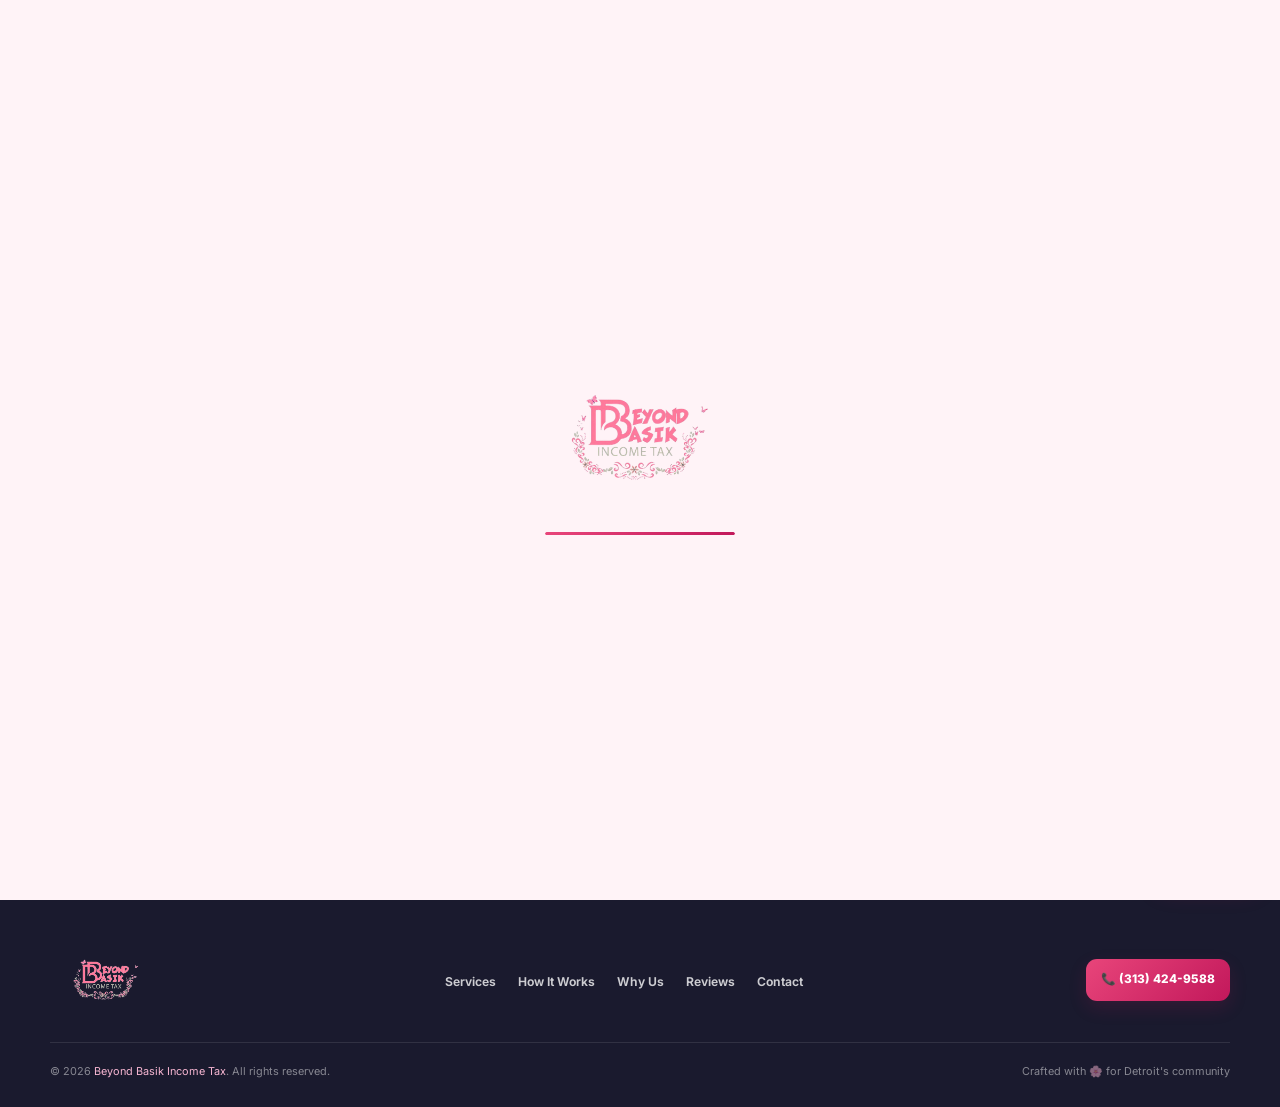
==== contact/index.html @ 974be390 "Build multipage website architecture" ====
<!DOCTYPE html>
<html lang="en">
<head>
<meta charset="utf-8"/>
<meta content="width=device-width,initial-scale=1.0" name="viewport"/>
<title>Contact Beyond Basik Income Tax | Detroit, MI</title>
<link href="https://fonts.googleapis.com/css2?family=Cormorant+Garamond:wght@400;600;700&amp;family=Inter:wght@300;400;500;600;700&amp;display=swap" rel="stylesheet"/>
<link href="/assets/css/styles.css?v=production-multipage-20260828" rel="stylesheet"/>
<meta content="Contact Beyond Basik Income Tax by phone, Facebook, Instagram, or visit 13032 Gratiot Avenue, Detroit, MI 48205." name="description"/>
<meta content="#E8457A" name="theme-color"/>
<meta content="website" property="og:type"/>
<meta content="Contact Beyond Basik Income Tax | Detroit, MI" property="og:title"/>
<meta content="Contact Beyond Basik Income Tax by phone, Facebook, Instagram, or visit 13032 Gratiot Avenue, Detroit, MI 48205." property="og:description"/>
<meta content="/assets/img/beyond-basik-logo.png" property="og:image"/>
<meta content="summary_large_image" name="twitter:card"/>
<script type="application/ld+json">{
  "@context": "https://schema.org",
  "@type": "AccountingService",
  "name": "Beyond Basik Income Tax",
  "image": "/assets/img/beyond-basik-logo.png",
  "telephone": "+1-313-424-9588",
  "address": {
    "@type": "PostalAddress",
    "streetAddress": "13032 Gratiot Avenue",
    "addressLocality": "Detroit",
    "addressRegion": "MI",
    "postalCode": "48205",
    "addressCountry": "US"
  },
  "areaServed": "Detroit, MI",
  "sameAs": [
    "https://www.facebook.com/BrownieFreda",
    "https://www.instagram.com/heartlessfreda"
  ]
}</script>
</head>
<body class="inner-page">
<div id="loader">
<img alt="Beyond Basik" class="loader-logo" src="/assets/img/beyond-basik-logo.png"/>
<div class="loader-bar"><div class="loader-fill"></div></div>
</div>
<div id="pageLoader">
<div class="pl-inner">
<div class="pl-logo"><img alt="Beyond Basik" src="/assets/img/beyond-basik-logo.png"/></div>
<div class="pl-bar"><div class="pl-fill" id="plFill"></div></div>
<div class="pl-label" id="plLabel">Loading…</div>
</div>
</div>
<div class="mobile-menu" id="mobileMenu" aria-hidden="true">
<a href="/services">Services</a>
<a href="/how-it-works">How It Works</a>
<a href="/why-us">Why Us</a>
<a href="/reviews">Reviews</a>
<a href="/contact" aria-current="page">Contact</a>
<a href="tel:3134249588">📞 (313) 424-9588</a>
</div>
<nav id="nav">
<div class="nav-inner">
<a class="nav-brand" href="/"><img alt="Beyond Basik Income Tax" src="/assets/img/beyond-basik-logo.png"/></a>
<ul class="nav-links">
<li><a href="/services">Services</a></li>
<li><a href="/how-it-works">How It Works</a></li>
<li><a href="/why-us">Why Us</a></li>
<li><a href="/reviews">Reviews</a></li>
<li><a href="/contact" aria-current="page">Contact</a></li>
</ul>
<div class="nav-pill-wrap">
<a class="nav-pill ripple" href="tel:3134249588">📞 (313) 424-9588</a>
</div>
<button class="hamburger" id="menuToggle" type="button" aria-label="Open navigation menu" aria-controls="mobileMenu" aria-expanded="false" onclick="toggleMenu()"><span></span><span></span><span></span></button>
</div>
</nav>
<main class="page-main">
<section class="section" id="contact">
<div class="contact-inner">
<div>
<span class="section-label">Get In Touch</span>
<h2 class="section-title reveal-left">Ready to Get Your<br/><em>Maximum Refund?</em></h2>
<p class="section-body reveal-left">Reach out any way that works for you. We respond fast and always have time for Detroit families.</p>
<div class="contact-cards">
<a class="cc reveal" href="tel:3134249588"><div class="cc-icon">📞</div><div><div class="cc-label">Phone</div><div class="cc-val">(313) 424-9588</div></div></a>
<a class="cc reveal" href="https://maps.google.com/?q=13032+Gratiot+Avenue+Detroit+MI+48205" rel="noopener noreferrer" target="_blank"><div class="cc-icon">📍</div><div><div class="cc-label">Location</div><div class="cc-val">13032 Gratiot Ave, Detroit MI 48205</div></div></a>
<a class="cc reveal" href="https://www.facebook.com/BrownieFreda" rel="noopener noreferrer" target="_blank"><div class="cc-icon cc-icon-facebook"><svg fill="white" height="24" viewbox="0 0 24 24" width="24" xmlns="http://www.w3.org/2000/svg"><path d="M24 12.073C24 5.406 18.627 0 12 0S0 5.406 0 12.073C0 18.1 4.388 23.094 10.125 24v-8.437H7.078v-3.49h3.047v-2.66c0-3.025 1.792-4.697 4.533-4.697 1.312 0 2.686.236 2.686.236v2.97h-1.513c-1.491 0-1.956.93-1.956 1.874v2.277h3.328l-.532 3.49h-2.796V24C19.612 23.094 24 18.1 24 12.073z"></path></svg></div><div><div class="cc-label">Facebook</div><div class="cc-val">BrownieFreda</div></div></a>
<a class="cc reveal" href="https://www.instagram.com/heartlessfreda" rel="noopener noreferrer" target="_blank"><div class="cc-icon cc-icon-instagram"><svg fill="white" height="24" viewbox="0 0 24 24" width="24" xmlns="http://www.w3.org/2000/svg"><path d="M12 2.163c3.204 0 3.584.012 4.85.07 3.252.148 4.771 1.691 4.919 4.919.058 1.265.069 1.645.069 4.849 0 3.205-.012 3.584-.069 4.849-.149 3.225-1.664 4.771-4.919 4.919-1.266.058-1.644.07-4.85.07-3.204 0-3.584-.012-4.849-.07-3.26-.149-4.771-1.699-4.919-4.92-.058-1.265-.07-1.644-.07-4.849 0-3.204.013-3.583.07-4.849.149-3.227 1.664-4.771 4.919-4.919 1.266-.057 1.645-.069 4.849-.069zM12 0C8.741 0 8.333.014 7.053.072 2.695.272.273 2.69.073 7.052.014 8.333 0 8.741 0 12c0 3.259.014 3.668.072 4.948.2 4.358 2.618 6.78 6.98 6.98C8.333 23.986 8.741 24 12 24c3.259 0 3.668-.014 4.948-.072 4.354-.2 6.782-2.618 6.979-6.98.059-1.28.073-1.689.073-4.948 0-3.259-.014-3.667-.072-4.947-.196-4.354-2.617-6.78-6.979-6.98C15.668.014 15.259 0 12 0zm0 5.838a6.162 6.162 0 100 12.324 6.162 6.162 0 000-12.324zM12 16a4 4 0 110-8 4 4 0 010 8zm6.406-11.845a1.44 1.44 0 100 2.881 1.44 1.44 0 000-2.881z"></path></svg></div><div><div class="cc-label">Instagram</div><div class="cc-val">@heartlessfreda</div></div></a>
</div>
<div class="social-strip">
<a class="social-pill" href="tel:3134249588">📞 Call</a>
<a class="social-pill" href="https://www.facebook.com/BrownieFreda" rel="noopener noreferrer" target="_blank"><svg fill="currentColor" height="16" viewbox="0 0 24 24" width="16" xmlns="http://www.w3.org/2000/svg"><path d="M24 12.073C24 5.406 18.627 0 12 0S0 5.406 0 12.073C0 18.1 4.388 23.094 10.125 24v-8.437H7.078v-3.49h3.047v-2.66c0-3.025 1.792-4.697 4.533-4.697 1.312 0 2.686.236 2.686.236v2.97h-1.513c-1.491 0-1.956.93-1.956 1.874v2.277h3.328l-.532 3.49h-2.796V24C19.612 23.094 24 18.1 24 12.073z"></path></svg> Facebook</a>
<a class="social-pill" href="https://www.instagram.com/heartlessfreda" rel="noopener noreferrer" target="_blank"><svg fill="currentColor" height="16" viewbox="0 0 24 24" width="16" xmlns="http://www.w3.org/2000/svg"><path d="M12 2.163c3.204 0 3.584.012 4.85.07 3.252.148 4.771 1.691 4.919 4.919.058 1.265.069 1.645.069 4.849 0 3.205-.012 3.584-.069 4.849-.149 3.225-1.664 4.771-4.919 4.919-1.266.058-1.644.07-4.85.07-3.204 0-3.584-.012-4.849-.07-3.26-.149-4.771-1.699-4.919-4.92-.058-1.265-.07-1.644-.07-4.849 0-3.204.013-3.583.07-4.849.149-3.227 1.664-4.771 4.919-4.919 1.266-.057 1.645-.069 4.849-.069zM12 0C8.741 0 8.333.014 7.053.072 2.695.272.273 2.69.073 7.052.014 8.333 0 8.741 0 12c0 3.259.014 3.668.072 4.948.2 4.358 2.618 6.78 6.98 6.98C8.333 23.986 8.741 24 12 24c3.259 0 3.668-.014 4.948-.072 4.354-.2 6.782-2.618 6.979-6.98.059-1.28.073-1.689.073-4.948 0-3.259-.014-3.667-.072-4.947-.196-4.354-2.617-6.78-6.979-6.98C15.668.014 15.259 0 12 0zm0 5.838a6.162 6.162 0 100 12.324 6.162 6.162 0 000-12.324zM12 16a4 4 0 110-8 4 4 0 010 8zm6.406-11.845a1.44 1.44 0 100 2.881 1.44 1.44 0 000-2.881z"></path></svg> Instagram</a>
</div>
</div>
<div class="reveal-right">
<div class="map-embed">
<div class="map-icon">📍</div>
<p>13032 Gratiot Avenue<br/>Detroit, MI 48205</p>
<a href="https://maps.google.com/?q=13032+Gratiot+Avenue+Detroit+MI+48205" rel="noopener noreferrer" target="_blank">Open in Google Maps →</a>
</div>
</div>
</div>
</section>
</main>
<footer>
<div class="footer-inner">
<a href="/"><img alt="Beyond Basik" class="footer-brand" src="/assets/img/beyond-basik-logo.png"/></a>
<ul class="footer-links">
<li><a href="/services">Services</a></li>
<li><a href="/how-it-works">How It Works</a></li>
<li><a href="/why-us">Why Us</a></li>
<li><a href="/reviews">Reviews</a></li>
<li><a href="/contact">Contact</a></li>
</ul>
<a class="footer-cta" href="tel:3134249588">📞 (313) 424-9588</a>
</div>
<div class="footer-bottom">
<div class="footer-copy">© 2026 <span>Beyond Basik Income Tax</span>. All rights reserved.</div>
<div class="footer-copy">Crafted with 🌸 for Detroit's community</div>
</div>
</footer>
<a class="fab ripple" href="tel:3134249588">📞 Call Now</a>
<button class="scroll-top" id="stBtn" type="button" aria-label="Scroll to top" onclick="window.scrollTo({top:0,behavior:'smooth'})">▲</button>
<div class="toast" id="toast"><div class="toast-ico">🦋</div><div class="toast-msg"><strong>500+ Detroit Families Trust Us</strong>Join them this tax season!</div></div>
<div class="promo-strip" id="promoStrip" onclick="window.location.href='tel:3134249588'">🌸 Free Consultation — Call Now! <button class="promo-x" type="button" aria-label="Close consultation banner" onclick="event.stopPropagation();this.parentElement.style.display='none'">✕</button></div>
<script src="/assets/js/main.js?v=production-multipage-20260828"></script>
</body>
</html>
---- assets/css/styles.css ----
:root{
  --rose:#E8457A;
  --rose-deep:#C2185B;
  --rose-soft:#F7B6D2;
  --rose-pale:#FFF3F7;
  --charcoal:#1A1A2E;
  --ink:#2D2D3A;
  --mist:#667085;
  --silver:#F6F7F9;
  --line:#E8EAF0;
  --white:#FFFFFF;
  --gold:#D4AF37;
  --container:1180px;
  --radius-sm:12px;
  --radius-md:16px;
  --radius-lg:22px;
  --shadow-sm:0 4px 16px rgba(26,26,46,.055);
  --shadow-md:0 12px 30px rgba(26,26,46,.085);
  --shadow-lg:0 22px 52px rgba(26,26,46,.12);
}

*{margin:0;padding:0;box-sizing:border-box}
html{scroll-behavior:smooth;scroll-padding-top:88px}
body{
  min-width:320px;
  font-family:'Inter',sans-serif;
  background:var(--white);
  color:var(--ink);
  line-height:1.5;
  overflow-x:hidden;
  -webkit-font-smoothing:antialiased;
  text-rendering:optimizeLegibility;
}
body.mobile-menu-active{overflow:hidden}
img{max-width:100%;display:block}
button,a{font:inherit}
button{border:0}
a{color:inherit}
:focus-visible{outline:3px solid rgba(232,69,122,.28);outline-offset:3px}
::-webkit-scrollbar{width:7px}
::-webkit-scrollbar-track{background:var(--silver)}
::-webkit-scrollbar-thumb{background:var(--rose);border-radius:999px}

/* Loading */
#loader{
  position:fixed;inset:0;z-index:9999;
  display:flex;flex-direction:column;align-items:center;justify-content:center;
  background:var(--rose-pale);
  transition:opacity .45s ease;
}
#loader.hidden{opacity:0;pointer-events:none}
.loader-logo{width:144px;height:144px;object-fit:contain;animation:loaderPulse 1.2s ease-in-out infinite}
.loader-bar{width:190px;height:3px;margin-top:22px;overflow:hidden;border-radius:999px;background:rgba(200,24,91,.12)}
.loader-fill{height:100%;border-radius:999px;background:linear-gradient(90deg,var(--rose),var(--rose-deep));animation:loaderFill 1.6s ease forwards}
@keyframes loaderPulse{0%,100%{transform:scale(1)}50%{transform:scale(1.035)}}
@keyframes loaderFill{from{width:0}to{width:100%}}

/* Navigation */
#nav{
  position:fixed;inset:0 0 auto;z-index:1300;
  padding:0 24px;
  background:rgba(255,255,255,.88);
  border-bottom:1px solid rgba(26,26,46,.04);
  backdrop-filter:blur(14px);
  -webkit-backdrop-filter:blur(14px);
  transition:background .25s ease,box-shadow .25s ease,border-color .25s ease;
}
#nav.scrolled{
  background:rgba(255,255,255,.96);
  border-bottom-color:rgba(26,26,46,.08);
  box-shadow:0 6px 24px rgba(26,26,46,.055);
}
.nav-inner{
  width:min(100%,var(--container));
  height:80px;
  margin:0 auto;
  display:flex;
  align-items:center;
  gap:28px;
}
.nav-brand{display:flex;align-items:center;flex:0 0 auto;line-height:0}
.nav-brand img{width:116px;height:68px;object-fit:contain}
.nav-links{
  display:flex;
  align-items:center;
  gap:28px;
  list-style:none;
  margin-left:auto;
  white-space:nowrap;
}
.nav-links a{
  position:relative;
  display:inline-flex;
  align-items:center;
  min-height:42px;
  padding:0;
  color:var(--ink);
  font-size:.82rem;
  font-weight:650;
  text-decoration:none;
  transition:color .2s ease;
}
.nav-links a::after{
  content:'';
  position:absolute;
  left:0;right:100%;bottom:7px;
  height:2px;
  border-radius:999px;
  background:var(--rose);
  transition:right .2s ease;
}
.nav-links a:hover{color:var(--rose-deep)}
.nav-links a:hover::after{right:0}
.nav-pill-wrap{display:flex;align-items:center;margin-left:4px}
.nav-pill,.btn-rose,.footer-cta,.pop-cta{
  color:#fff;
  background:linear-gradient(135deg,var(--rose),var(--rose-deep));
}
.nav-pill{
  display:inline-flex;
  align-items:center;
  justify-content:center;
  min-height:42px;
  padding:10px 16px;
  border-radius:12px;
  font-size:.78rem;
  font-weight:750;
  text-decoration:none;
  white-space:nowrap;
  box-shadow:0 7px 18px rgba(200,24,91,.18);
  transition:transform .2s ease,box-shadow .2s ease;
}
.nav-pill:hover{transform:translateY(-1px);box-shadow:0 10px 22px rgba(200,24,91,.24)}

.hamburger{
  display:none;
  margin-left:auto;
  width:44px;
  height:44px;
  padding:10px;
  border-radius:12px;
  border:1px solid rgba(200,24,91,.16);
  background:#fff;
  align-items:center;
  justify-content:center;
  flex-direction:column;
  gap:5px;
  cursor:pointer;
  box-shadow:var(--shadow-sm);
}
.hamburger span{
  display:block;
  width:21px;
  height:2px;
  border-radius:999px;
  background:var(--charcoal);
  transition:transform .2s ease,opacity .2s ease;
}
.hamburger.active span:nth-child(1){transform:translateY(7px) rotate(45deg)}
.hamburger.active span:nth-child(2){opacity:0}
.hamburger.active span:nth-child(3){transform:translateY(-7px) rotate(-45deg)}

.mobile-menu{display:none}
.mobile-close{display:none}

/* Hero */
#hero{
  min-height:780px;
  padding:132px max(24px,calc((100vw - var(--container))/2)) 84px;
  display:grid;
  grid-template-columns:minmax(0,1.08fr) minmax(340px,.92fr);
  align-items:center;
  gap:clamp(48px,6vw,84px);
  position:relative;
  isolation:isolate;
  overflow:clip;
  background:#fff;
}
#hero::after{
  content:'';
  position:absolute;
  z-index:-2;
  top:0;right:0;
  width:47%;
  height:100%;
  background:linear-gradient(145deg,#FFF9FB 0%,var(--rose-pale) 52%,#FCE7EF 100%);
  border-radius:0 0 0 44% / 0 0 0 22%;
}
.hero-bg-shape{
  position:absolute;
  z-index:-1;
  right:4%;
  top:18%;
  width:min(38vw,520px);
  aspect-ratio:1;
  border-radius:50%;
  border:1px solid rgba(232,69,122,.09);
  box-shadow:inset 0 0 0 28px rgba(255,255,255,.18);
  pointer-events:none;
}
.hero-left,.hero-right{position:relative;z-index:1;min-width:0}
.hero-left{max-width:620px;justify-self:start}
.hero-eyebrow{
  display:inline-flex;
  align-items:center;
  gap:9px;
  min-height:32px;
  padding:7px 12px;
  border:1px solid rgba(232,69,122,.17);
  border-radius:999px;
  background:rgba(255,243,247,.9);
  color:var(--rose-deep);
  font-size:.68rem;
  font-weight:800;
  letter-spacing:1.25px;
  text-transform:uppercase;
  margin-bottom:22px;
}
.hero-eyebrow::before{content:'';width:7px;height:7px;border-radius:50%;background:var(--rose)}
#hero h1{
  max-width:600px;
  margin-bottom:22px;
  font-family:'Cormorant Garamond',serif;
  font-size:clamp(3.65rem,5.6vw,5.15rem);
  font-weight:700;
  line-height:.98;
  letter-spacing:-1px;
  color:var(--charcoal);
}
#hero h1 em,.section-title em,.popup h2 em{font-style:italic;color:var(--rose)}
.hero-desc{
  max-width:560px;
  margin-bottom:30px;
  color:var(--mist);
  font-size:.96rem;
  line-height:1.78;
}
.hero-actions{display:flex;align-items:center;gap:12px;flex-wrap:wrap}
.btn-rose,.btn-ghost{
  display:inline-flex;
  align-items:center;
  justify-content:center;
  min-height:48px;
  border-radius:12px;
  font-size:.84rem;
  font-weight:750;
  text-decoration:none;
}
.btn-rose{
  gap:9px;
  padding:13px 20px;
  box-shadow:0 10px 24px rgba(200,24,91,.20);
  transition:transform .2s ease,box-shadow .2s ease;
}
.btn-rose:hover{transform:translateY(-2px);box-shadow:0 14px 30px rgba(200,24,91,.25)}
.btn-ghost{
  gap:8px;
  padding:12px 17px;
  border:1px solid var(--line);
  background:#fff;
  color:var(--ink);
  transition:border-color .2s ease,color .2s ease,background .2s ease;
}
.btn-ghost:hover{color:var(--rose-deep);border-color:rgba(232,69,122,.28);background:var(--rose-pale)}
.btn-ghost svg{transition:transform .2s ease}
.btn-ghost:hover svg{transform:translateX(3px)}
.hero-trust{
  display:flex;
  align-items:center;
  gap:14px;
  max-width:540px;
  margin-top:32px;
  padding-top:22px;
  border-top:1px solid var(--line);
}
.trust-avatars{display:flex;flex:0 0 auto}
.trust-avatars span{
  width:35px;height:35px;
  margin-left:-8px;
  display:flex;align-items:center;justify-content:center;
  border:2px solid #fff;
  border-radius:50%;
  background:linear-gradient(135deg,var(--rose),var(--rose-deep));
  color:#fff;
  font-size:.65rem;
  font-weight:800;
}
.trust-avatars span:first-child{margin-left:0}
.trust-text{color:var(--mist);font-size:.75rem;line-height:1.45}
.trust-text strong{display:block;margin-bottom:2px;color:var(--ink);font-size:.78rem}
.hero-right{
  width:100%;
  display:flex;
  justify-content:flex-end;
  justify-self:end;
}
.hero-card-stack{
  width:min(100%,420px);
  position:relative;
  margin:0 8px;
}
.hero-main-card{
  background:rgba(255,255,255,.96);
  border:1px solid rgba(232,69,122,.12);
  border-radius:24px;
  padding:32px;
  box-shadow:var(--shadow-lg);
}
.hero-logo-wrap{margin-bottom:21px;text-align:center}
.hero-logo-wrap img{width:178px;margin:auto}
.hero-card-stat{display:flex;align-items:center;gap:13px;padding:15px 0;border-bottom:1px solid #EEF0F2}
.hero-card-stat:last-child{border-bottom:0;padding-bottom:0}
.hcs-icon{
  width:42px;height:42px;flex:0 0 42px;
  border-radius:12px;
  display:grid;place-items:center;
  background:var(--rose-pale);
  font-size:1.05rem;
}
.hcs-label{margin-bottom:1px;color:var(--mist);font-size:.7rem}
.hcs-val{font-family:'Cormorant Garamond',serif;font-size:1.36rem;font-weight:700;color:var(--charcoal)}
.float-badge,.float-badge2{
  position:absolute;
  z-index:2;
  border:1px solid rgba(26,26,46,.07);
  box-shadow:var(--shadow-md);
}
.float-badge{
  right:-12px;top:-20px;
  padding:12px 15px;
  border-radius:14px;
  background:linear-gradient(135deg,#D4AF37,#B8860B);
  color:#fff;
  text-align:center;
}
.float-badge .fb-num{font-family:'Cormorant Garamond',serif;font-size:1.62rem;font-weight:700;line-height:1}
.float-badge .fb-txt{font-size:.59rem;font-weight:800;letter-spacing:.45px}
.float-badge2{
  left:-12px;bottom:-18px;
  padding:12px 14px;
  border-radius:14px;
  display:flex;align-items:center;gap:9px;
  background:#fff;
}
.fb2-icon{font-size:1.1rem}
.fb2-text{color:var(--mist);font-size:.68rem;line-height:1.35}
.fb2-text strong{display:block;color:var(--ink);font-size:.76rem}

/* Marquee */
.marquee-section{overflow:hidden;background:linear-gradient(135deg,var(--rose-deep),var(--rose));padding:13px 0}
.marquee-track{display:flex;width:max-content;animation:marqueeScroll 28s linear infinite}
.marquee-item{display:inline-flex;align-items:center;gap:11px;padding:0 26px;color:rgba(255,255,255,.94);font-size:.72rem;font-weight:650;white-space:nowrap}
.marquee-dot{width:5px;height:5px;border-radius:50%;background:rgba(255,255,255,.55)}
@keyframes marqueeScroll{from{transform:translateX(0)}to{transform:translateX(-50%)}}


.page-main{display:block}
.inner-page .page-main{padding-top:80px}
.inner-page .page-main>.section{min-height:calc(100vh - 80px)}

/* Shared sections */
.section{padding:96px 24px}
.section>*{width:min(100%,var(--container));margin-left:auto;margin-right:auto}
.section-label{
  display:inline-block;
  margin-bottom:12px;
  color:var(--rose);
  font-size:.67rem;
  font-weight:800;
  letter-spacing:2.2px;
  text-transform:uppercase;
}
.section-title{
  margin-bottom:15px;
  font-family:'Cormorant Garamond',serif;
  font-size:clamp(2.25rem,4vw,3.05rem);
  line-height:1.06;
  font-weight:700;
  color:var(--charcoal);
}
.section-body{max-width:570px;color:var(--mist);font-size:.9rem;line-height:1.78}

/* Services */
#services{background:var(--silver)}
.services-header{
  display:grid;
  grid-template-columns:minmax(0,1.05fr) minmax(320px,.95fr);
  align-items:end;
  gap:60px;
  margin-bottom:42px;
}
.services-header>.section-body{justify-self:end}
.services-grid{display:grid;grid-template-columns:repeat(3,minmax(0,1fr));gap:18px}
.svc-card{
  min-height:238px;
  padding:27px 26px;
  display:flex;
  flex-direction:column;
  border:1px solid #E7E9EE;
  border-radius:18px;
  background:#fff;
  box-shadow:0 1px 0 rgba(26,26,46,.02);
  transition:transform .22s ease,box-shadow .22s ease,border-color .22s ease;
}
.svc-card:hover{transform:translateY(-3px);border-color:rgba(232,69,122,.20);box-shadow:var(--shadow-md)}
.svc-card::before{display:none}
.svc-icon{
  width:48px;height:48px;flex:0 0 48px;
  margin-bottom:18px;
  border-radius:13px;
  display:grid;place-items:center;
  background:var(--rose-pale);
  font-size:1.3rem;
}
.svc-card h3{margin-bottom:9px;font-family:'Cormorant Garamond',serif;font-size:1.3rem;line-height:1.15;color:var(--charcoal)}
.svc-card p{max-width:42ch;color:var(--mist);font-size:.8rem;line-height:1.68}
.svc-arrow{display:none}

/* Process */
#process{background:#fff}
#process>.reveal{text-align:center}
.process-grid{
  display:grid;
  grid-template-columns:repeat(3,minmax(0,1fr));
  gap:34px;
  margin-top:46px;
  position:relative;
}
.process-grid::before{
  content:'';
  position:absolute;
  left:13%;right:13%;top:33px;
  height:1px;
  background:linear-gradient(90deg,transparent,var(--rose-soft) 14%,var(--rose-soft) 86%,transparent);
}
.process-step{position:relative;z-index:1;padding:0 10px;text-align:center;background:#fff}
.ps-num{
  width:66px;height:66px;
  margin:0 auto 18px;
  border-radius:50%;
  display:grid;place-items:center;
  background:linear-gradient(135deg,var(--rose),var(--rose-deep));
  color:#fff;
  box-shadow:0 9px 20px rgba(200,24,91,.18);
  font-family:'Cormorant Garamond',serif;
  font-size:1.48rem;
  font-weight:700;
}
.ps-title{margin-bottom:8px;font-family:'Cormorant Garamond',serif;font-size:1.23rem;font-weight:700;color:var(--charcoal)}
.ps-body{max-width:31ch;margin:0 auto;color:var(--mist);font-size:.8rem;line-height:1.68}

/* Why */
#why{background:var(--charcoal)}
#why .section-title{color:#fff}
#why .section-body{color:rgba(255,255,255,.62)}
#why .section-label{color:var(--rose-soft)}
#why .wsc-num[data-prefix="$"]{color:var(--gold)}
.why-inner{
  width:min(100%,var(--container));
  margin:auto;
  display:grid;
  grid-template-columns:minmax(0,1.08fr) minmax(340px,.92fr);
  gap:62px;
  align-items:center;
}
.why-grid{display:grid;grid-template-columns:1fr 1fr;gap:13px;margin-top:31px}
.why-card{
  min-height:146px;
  padding:20px;
  border:1px solid rgba(255,255,255,.085);
  border-radius:15px;
  background:rgba(255,255,255,.045);
}
.wc-icon{margin-bottom:10px;font-size:1.35rem}
.wc-title{margin-bottom:5px;font-family:'Cormorant Garamond',serif;font-size:1.03rem;font-weight:700;color:#fff}
.wc-body{color:rgba(255,255,255,.54);font-size:.75rem;line-height:1.58}
.why-right{display:flex;flex-direction:column;gap:12px}
.why-stat-card{
  min-height:88px;
  padding:20px 22px;
  display:flex;align-items:center;gap:18px;
  border:1px solid rgba(255,255,255,.08);
  border-radius:16px;
  background:rgba(255,255,255,.045);
}
.wsc-num{min-width:92px;font-family:'Cormorant Garamond',serif;font-size:2.2rem;line-height:1;font-weight:700;color:var(--rose);white-space:nowrap}
.wsc-label{color:rgba(255,255,255,.52);font-size:.75rem;line-height:1.42}
.wsc-label strong{display:block;margin-bottom:1px;color:#fff;font-size:.82rem}

/* Reviews */
#reviews{background:var(--rose-pale);text-align:center}
#reviews .section-body{max-width:540px;margin:0 auto 34px}
.reviews-header{text-align:center;margin-bottom:42px}
.reviews-header .section-body{margin:0 auto}
.reviews-track-wrap{overflow:hidden;margin-bottom:30px}
.reviews-track{display:flex;gap:18px;transition:transform .5s cubic-bezier(.4,0,.2,1)}
.rev-card{min-width:330px;max-width:330px;padding:26px;border:1px solid rgba(232,69,122,.09);border-radius:17px;background:#fff;box-shadow:var(--shadow-sm)}
.rev-stars{margin-bottom:13px;color:var(--gold);font-size:.94rem;letter-spacing:1.4px}
.rev-text{margin-bottom:17px;color:var(--mist);font-size:.84rem;line-height:1.68;font-style:italic}
.rev-author{display:flex;align-items:center;gap:10px}
.rev-avatar{width:40px;height:40px;flex:0 0 40px;border-radius:50%;display:grid;place-items:center;background:linear-gradient(135deg,var(--rose),var(--rose-deep));color:#fff;font-size:.77rem;font-weight:700}
.rev-name{color:var(--charcoal);font-size:.82rem;font-weight:700}
.rev-tag{color:var(--rose);font-size:.68rem}
.reviews-nav{display:flex;justify-content:center;align-items:center;gap:13px;margin-bottom:40px}
.rnav-btn{width:42px;height:42px;border:1px solid rgba(200,24,91,.18);border-radius:50%;display:grid;place-items:center;background:#fff;color:var(--rose);cursor:pointer}
.rnav-dots{display:flex;gap:7px}
.rnav-dot{width:7px;height:7px;border-radius:50%;background:var(--rose-soft);cursor:pointer}
.rnav-dot.active{width:22px;border-radius:4px;background:var(--rose)}
.review-form-section{max-width:680px;margin:0 auto;padding:38px;border:1px solid rgba(232,69,122,.10);border-radius:20px;background:#fff;box-shadow:var(--shadow-sm)}
.review-form-section h3{font-family:'Cormorant Garamond',serif;font-size:1.65rem}
.review-form-section p{margin:6px 0 22px;color:var(--mist);font-size:.86rem}
.star-row{display:flex;gap:7px;margin-bottom:20px}
.star-row span{font-size:1.85rem;color:#E0E0E0;cursor:pointer}
.star-row span.lit{color:var(--gold)}
.field{display:flex;flex-direction:column;gap:6px;margin-bottom:15px}
.field label{color:var(--charcoal);font-size:.72rem;font-weight:700;letter-spacing:.5px;text-transform:uppercase}
.field input,.field textarea{padding:12px 14px;border:1px solid #E1E5EA;border-radius:11px;color:var(--ink);font:inherit;font-size:.86rem;outline:none}
.field input:focus,.field textarea:focus{border-color:var(--rose);box-shadow:0 0 0 3px rgba(232,69,122,.10)}
.field textarea{min-height:110px;resize:vertical}
.btn-submit-form{width:100%;padding:13px 18px;border-radius:12px;background:linear-gradient(135deg,var(--rose),var(--rose-deep));color:#fff;font-weight:700;cursor:pointer}
.form-ok{display:none;margin-top:13px;padding:12px;border-radius:11px;background:#EFFAF3;color:#16803B;font-size:.8rem}
.leave-review-btn{
  display:inline-flex;
  align-items:center;
  justify-content:center;
  gap:10px;
  min-height:48px;
  padding:12px 19px;
  border:1px solid rgba(232,69,122,.22);
  border-radius:12px;
  background:#fff;
  color:var(--charcoal);
  font-size:.84rem;
  font-weight:800;
  text-decoration:none;
  box-shadow:0 8px 20px rgba(200,24,91,.08);
  transition:background .2s ease,color .2s ease,border-color .2s ease,transform .2s ease;
}
.leave-review-btn:hover{transform:translateY(-1px);background:var(--rose);color:#fff;border-color:var(--rose)}
.leave-review-btn svg{flex-shrink:0}
.review-note{margin-top:16px;color:var(--mist);font-size:.74rem}

/* Contact */
#contact{background:#fff}
.contact-inner{
  width:min(100%,var(--container));
  margin:auto;
  display:grid;
  grid-template-columns:minmax(0,.95fr) minmax(420px,1.05fr);
  gap:64px;
  align-items:stretch;
}
.contact-inner>div{min-width:0}
.contact-cards{display:flex;flex-direction:column;gap:10px;margin-top:30px}
.cc{
  display:flex;
  align-items:center;
  gap:14px;
  min-height:70px;
  padding:13px 15px;
  border:1px solid #E8EAF0;
  border-radius:14px;
  background:var(--silver);
  text-decoration:none;
  transition:transform .2s ease,background .2s ease,border-color .2s ease;
}
.cc:hover{transform:translateX(3px);background:var(--rose-pale);border-color:rgba(232,69,122,.18)}
.cc-icon{
  width:44px;height:44px;flex:0 0 44px;
  border-radius:12px;
  display:grid;place-items:center;
  background:linear-gradient(135deg,var(--rose),var(--rose-deep));
  color:#fff;
  font-size:1.1rem;
}
.cc-icon-facebook{background:linear-gradient(135deg,#1877F2,#0d5fcb);color:#fff}
.cc-icon-instagram{background:radial-gradient(circle at 30% 107%,#fdf497 0%,#fdf497 5%,#fd5949 45%,#d6249f 60%,#285AEB 90%);color:#fff}
.cc-label{margin-bottom:2px;color:var(--rose);font-size:.63rem;font-weight:800;letter-spacing:1.25px;text-transform:uppercase}
.cc-val{color:var(--charcoal);font-size:.84rem;font-weight:700;overflow-wrap:anywhere}
.social-strip{display:none}
.social-pill{
  display:inline-flex;align-items:center;gap:7px;
  padding:9px 13px;
  border:1px solid var(--rose-soft);
  border-radius:999px;
  color:var(--rose-deep);
  font-size:.76rem;font-weight:700;text-decoration:none;
}
.social-pill svg{flex:0 0 auto;vertical-align:middle}
.map-embed{
  position:relative;
  min-height:100%;
  height:100%;
  overflow:hidden;
  border:1px solid rgba(232,69,122,.15);
  border-radius:20px;
  background:
    linear-gradient(rgba(232,69,122,.045) 1px,transparent 1px),
    linear-gradient(90deg,rgba(232,69,122,.045) 1px,transparent 1px),
    linear-gradient(145deg,#FFF9FB,var(--rose-pale));
  background-size:34px 34px,34px 34px,auto;
  display:flex;
  align-items:center;
  justify-content:center;
  flex-direction:column;
  gap:13px;
  padding:34px;
  box-shadow:var(--shadow-sm);
}
.map-embed::before{
  content:'';
  position:absolute;
  width:180px;height:180px;
  border:1px solid rgba(232,69,122,.10);
  border-radius:50%;
}
.map-embed>*{position:relative;z-index:1}
.map-icon{
  width:54px;height:54px;
  display:grid;place-items:center;
  border-radius:50%;
  background:#fff;
  border:1px solid rgba(232,69,122,.15);
  box-shadow:var(--shadow-sm);
  font-size:1.65rem;
}
.map-embed p{max-width:280px;text-align:center;font-family:'Cormorant Garamond',serif;font-size:1.3rem;font-weight:700;line-height:1.35;color:var(--charcoal)}
.map-embed a{
  display:inline-flex;align-items:center;justify-content:center;
  min-height:42px;
  padding:10px 16px;
  border-radius:11px;
  background:var(--rose-deep);
  color:#fff;
  font-size:.74rem;
  font-weight:750;
  text-decoration:none;
  box-shadow:0 7px 18px rgba(200,24,91,.16);
}

/* Footer */
footer{padding:46px 24px 28px;background:var(--charcoal);color:#fff}
.footer-inner{
  width:min(100%,var(--container));
  margin:auto;
  display:grid;
  grid-template-columns:auto 1fr auto;
  align-items:center;
  gap:34px;
  padding-bottom:28px;
  border-bottom:1px solid rgba(255,255,255,.10);
}
.footer-inner>a:first-child{display:flex;align-items:center;flex:0 0 auto}
.footer-brand{width:112px;height:68px;object-fit:contain}
.footer-links{
  display:flex;
  align-items:center;
  justify-content:center;
  gap:10px 22px;
  list-style:none;
  flex-wrap:wrap;
}
.footer-links a{color:rgba(255,255,255,.78);font-size:.76rem;font-weight:650;text-decoration:none;transition:color .2s ease}
.footer-links a:hover{color:var(--rose-soft)}
.footer-cta{
  display:inline-flex;
  align-items:center;
  justify-content:center;
  min-height:42px;
  padding:10px 15px;
  border-radius:11px;
  font-size:.74rem;
  font-weight:800;
  text-decoration:none;
  white-space:nowrap;
  box-shadow:0 7px 18px rgba(200,24,91,.15);
}
.footer-bottom{
  width:min(100%,var(--container));
  margin:0 auto;
  padding-top:20px;
  display:flex;
  justify-content:space-between;
  align-items:center;
  gap:12px;
  flex-wrap:wrap;
}
.footer-copy{color:rgba(255,255,255,.48);font-size:.68rem;line-height:1.5}
.footer-copy span{color:var(--rose-soft)}

/* Page transition */
#pageLoader{
  position:fixed;inset:0;z-index:9998;
  pointer-events:none;
  display:flex;align-items:center;justify-content:center;
  background:rgba(255,243,247,.92);
  backdrop-filter:blur(7px);
  opacity:0;
  transition:opacity .2s ease;
}
#pageLoader.active{opacity:1;pointer-events:all}
.pl-inner{display:flex;flex-direction:column;align-items:center;gap:13px}
.pl-logo{width:76px;height:76px;border-radius:50%;display:grid;place-items:center;overflow:hidden;background:#fff;box-shadow:var(--shadow-md)}
.pl-logo img{width:62px;height:62px;object-fit:contain}
.pl-bar{width:116px;height:3px;overflow:hidden;border-radius:999px;background:var(--rose-soft)}
.pl-fill{width:0;height:100%;border-radius:999px;background:linear-gradient(90deg,var(--rose),var(--rose-deep))}
@keyframes plFill{from{width:0}to{width:100%}}
.pl-label{color:var(--rose-deep);font-size:.72rem;font-weight:700}

/* Floating UI */
.fab{
  position:fixed;right:22px;bottom:22px;z-index:900;
  min-height:44px;
  padding:11px 16px;
  border-radius:12px;
  background:linear-gradient(135deg,var(--rose),var(--rose-deep));
  color:#fff;
  font-size:.74rem;
  font-weight:800;
  text-decoration:none;
  white-space:nowrap;
  box-shadow:0 10px 26px rgba(200,24,91,.24);
  transition:transform .2s ease,opacity .2s ease;
}
.fab:hover{transform:translateY(-2px)}
.scroll-top{
  position:fixed;left:22px;bottom:22px;z-index:900;
  width:42px;height:42px;
  border:1px solid rgba(232,69,122,.22);
  border-radius:12px;
  background:#fff;
  color:var(--rose);
  cursor:pointer;
  box-shadow:var(--shadow-sm);
  opacity:0;
  transform:translateY(10px);
  transition:opacity .2s ease,transform .2s ease;
}
.scroll-top.on{opacity:1;transform:translateY(0)}
.toast{
  position:fixed;left:22px;bottom:76px;z-index:900;
  max-width:270px;
  padding:12px 14px;
  display:flex;align-items:center;gap:10px;
  border:1px solid #EDEFF2;
  border-left:3px solid var(--rose);
  border-radius:13px;
  background:#fff;
  box-shadow:var(--shadow-md);
  transform:translateX(calc(-100% - 36px));
  transition:transform .35s ease;
}
.toast.show{transform:translateX(0)}
.toast-ico{font-size:1.15rem}
.toast-msg{color:var(--mist);font-size:.7rem;line-height:1.42}
.toast-msg strong{display:block;color:var(--charcoal);font-size:.76rem}
.promo-strip{
  position:fixed;right:22px;bottom:78px;z-index:880;
  padding:9px 11px 9px 13px;
  border-radius:12px;
  display:flex;align-items:center;gap:8px;
  background:var(--charcoal);
  color:#fff;
  font-size:.68rem;
  font-weight:750;
  white-space:nowrap;
  box-shadow:var(--shadow-md);
  cursor:pointer;
}
.promo-x{width:24px;height:24px;border-radius:7px;background:rgba(255,255,255,.08);color:rgba(255,255,255,.72);font-size:.72rem;cursor:pointer}
body.mobile-menu-active .fab,
body.mobile-menu-active .scroll-top,
body.mobile-menu-active .toast,
body.mobile-menu-active .promo-strip{opacity:0;pointer-events:none}
body.footer-visible .fab,
body.footer-visible .scroll-top,
body.footer-visible .toast,
body.footer-visible .promo-strip{opacity:0;pointer-events:none}

.overlay{
  position:fixed;inset:0;z-index:2000;
  display:none;align-items:center;justify-content:center;
  padding:18px;
  background:rgba(26,26,46,.58);
  backdrop-filter:blur(7px);
}
.overlay.on{display:flex}
.popup{
  position:relative;
  width:min(100%,460px);
  padding:36px 32px;
  border:1px solid rgba(26,26,46,.06);
  border-radius:22px;
  background:#fff;
  text-align:center;
  box-shadow:0 32px 78px rgba(26,26,46,.25);
}
.popup.dark-pop{background:linear-gradient(160deg,#1A1A2E,#2B1B2C);border-color:rgba(232,69,122,.24)}
.dark-pop .popup-x{background:rgba(255,255,255,.10);color:rgba(255,255,255,.68)}
.exit-pop-icon{margin-bottom:14px;font-size:3.25rem;line-height:1}
.popup-x{
  position:absolute;top:13px;right:13px;
  width:34px;height:34px;
  border-radius:10px;
  background:var(--silver);
  color:var(--mist);
  cursor:pointer;
}
.popup .pop-logo{width:100px;margin:0 auto 15px}
.popup h2{margin-bottom:9px;font-family:'Cormorant Garamond',serif;font-size:1.85rem;color:var(--charcoal)}
.popup.dark-pop h2{color:#fff}
.popup p{margin-bottom:17px;color:var(--mist);font-size:.84rem;line-height:1.68}
.popup.dark-pop p{color:rgba(255,255,255,.60)}
.pop-badge{display:inline-block;margin-bottom:15px;padding:7px 12px;border-radius:999px;background:var(--rose-pale);color:var(--rose-deep);font-size:.7rem;font-weight:800}
.pop-cta{display:block;width:100%;padding:13px 16px;border-radius:12px;text-align:center;text-decoration:none;font-size:.84rem;font-weight:800;margin-bottom:10px}
.pop-skip{color:#98A0AC;font-size:.72rem;cursor:pointer;text-decoration:underline}
.dark-pop .pop-skip{color:rgba(255,255,255,.54)}

/* Motion */
.reveal{opacity:0;transform:translateY(20px);transition:opacity .6s ease,transform .6s ease}
.reveal.in{opacity:1;transform:none}
.reveal-left{opacity:0;transform:translateY(18px);transition:opacity .6s ease,transform .6s ease}
.reveal-left.in{opacity:1;transform:none}
.reveal-right{opacity:0;transform:translateY(18px);transition:opacity .6s ease,transform .6s ease}
.reveal-right.in{opacity:1;transform:none}
.ripple{position:relative;overflow:hidden}
.fab.ripple{position:fixed}
.rpl{position:absolute;border-radius:50%;background:rgba(255,255,255,.28);transform:scale(0);animation:rplAnim .55s linear;pointer-events:none}
@keyframes rplAnim{to{transform:scale(4);opacity:0}}

/* Large tablet / compact desktop */
@media (max-width:1180px){
  #nav{padding-inline:22px}
  .nav-inner{gap:22px}
  .nav-links{gap:22px}
  #hero{
    padding-inline:28px;
    grid-template-columns:minmax(0,1.04fr) minmax(330px,.96fr);
    gap:40px;
  }
  .hero-right{justify-content:center}
  .hero-card-stack{max-width:390px}
  #hero h1{font-size:clamp(3.5rem,6vw,4.65rem)}
  .section{padding-inline:28px}
  .why-inner{gap:44px}
  .contact-inner{grid-template-columns:minmax(0,.95fr) minmax(390px,1.05fr);gap:44px}
}

/* Mobile navigation threshold */
@media (max-width:1060px){
  .inner-page .page-main{padding-top:74px}
  .inner-page .page-main>.section{min-height:calc(100vh - 74px)}
  #nav{padding-inline:20px}
  .nav-inner{height:74px}
  .nav-brand img{width:108px;height:64px}
  .nav-links,.nav-pill-wrap{display:none}
  .hamburger{display:flex}
  .mobile-menu{
    position:fixed;
    inset:0;
    z-index:1250;
    display:flex;
    flex-direction:column;
    align-items:flex-end;
    justify-content:flex-start;
    padding-top:74px;
    background:rgba(26,26,46,.46);
    backdrop-filter:blur(6px);
    opacity:0;
    pointer-events:none;
    transition:opacity .22s ease;
    overflow:hidden;
  }
  .mobile-menu::before{
    content:'';
    position:absolute;
    top:0;right:0;bottom:0;
    width:min(88vw,360px);
    background:#fff;
    border-left:1px solid rgba(26,26,46,.06);
    box-shadow:-20px 0 60px rgba(26,26,46,.16);
    transform:translateX(100%);
    transition:transform .25s cubic-bezier(.4,0,.2,1);
  }
  .mobile-menu.open{opacity:1;pointer-events:auto}
  .mobile-menu.open::before{transform:translateX(0)}
  .mobile-menu.open a{transform:translateX(0)}
  .mobile-menu a{
    position:relative;
    z-index:2;
    width:min(88vw,360px);
    text-decoration:none;
    transform:translateX(100%);
    transition:transform .25s cubic-bezier(.4,0,.2,1),background .2s ease,color .2s ease;
  }
  .mobile-menu a:not([href^="tel:"]){
    display:flex;
    align-items:center;
    min-height:58px;
    padding:14px 24px;
    border-bottom:1px solid #F1E7EC;
    background:#fff;
    color:var(--charcoal);
    font-family:'Cormorant Garamond',serif;
    font-size:1.28rem;
    font-weight:700;
    text-align:left;
    transition:background .2s ease,color .2s ease;
  }
  .mobile-menu a:first-child{margin-top:16px}
  .mobile-menu a:not([href^="tel:"]):hover{background:var(--rose-pale);color:var(--rose-deep)}
  .mobile-menu a[href^="tel:"]{
    display:flex;
    align-items:center;
    justify-content:center;
    width:calc(min(88vw,360px) - 48px);
    min-height:48px;
    margin:22px 24px 0 0;
    padding:12px 16px;
    border-radius:12px;
    background:linear-gradient(135deg,var(--rose),var(--rose-deep));
    color:#fff;
    font-size:.86rem;
    font-weight:750;
    box-shadow:0 9px 22px rgba(200,24,91,.20);
  }
  .mobile-close{display:none}
}

/* Tablet */
@media (max-width:900px){
  html{scroll-padding-top:80px}
  #hero{
    min-height:auto;
    padding:112px 28px 78px;
    grid-template-columns:1fr;
    gap:54px;
    text-align:center;
  }
  #hero::after{
    top:auto;bottom:0;
    width:100%;height:49%;
    border-radius:48% 48% 0 0 / 12% 12% 0 0;
  }
  .hero-bg-shape{right:-120px;top:auto;bottom:30px;width:420px}
  .hero-left{max-width:690px;justify-self:center}
  #hero h1,.hero-desc{margin-left:auto;margin-right:auto}
  .hero-actions,.hero-trust{justify-content:center}
  .hero-right{justify-content:center}
  .hero-card-stack{width:min(100%,420px);max-width:none}
  .services-header{grid-template-columns:1fr;gap:18px}
  .services-header>.section-body{justify-self:start}
  .services-grid{grid-template-columns:repeat(2,minmax(0,1fr))}
  .why-inner{grid-template-columns:1fr;gap:40px}
  .why-left{text-align:center}
  .why-left .section-body{margin-left:auto;margin-right:auto}
  .why-grid{max-width:720px;margin-left:auto;margin-right:auto;text-align:left}
  .why-right{max-width:720px;width:100%;margin:auto}
  .contact-inner{grid-template-columns:1fr;gap:34px}
  .contact-inner>div:first-child{max-width:680px}
  .map-embed{min-height:320px}
  .footer-inner{grid-template-columns:auto 1fr;gap:24px}
  .footer-cta{grid-column:1/-1;justify-self:start}
}

/* Mobile */
@media (max-width:700px){
  .inner-page .page-main{padding-top:70px}
  .inner-page .page-main>.section{min-height:calc(100vh - 70px)}
  html{scroll-padding-top:78px}
  #nav{padding-inline:14px}
  .nav-inner{height:70px}
  .nav-brand img{width:100px;height:60px}
  .hamburger{width:42px;height:42px}
  .mobile-menu{padding-top:70px}
  .section{padding:72px 18px}
  .section-title{font-size:2.25rem}
  .section-body{font-size:.86rem;line-height:1.72}
  #hero{padding:104px 18px 68px;gap:48px}
  #hero::after{height:47%;border-radius:46% 46% 0 0 / 10% 10% 0 0}
  .hero-bg-shape{display:none}
  .hero-eyebrow{font-size:.61rem;letter-spacing:1px;margin-bottom:17px}
  #hero h1{font-size:clamp(2.75rem,13vw,3.45rem);line-height:.98;letter-spacing:-.6px;margin-bottom:18px}
  .hero-desc{max-width:430px;font-size:.88rem;line-height:1.7;margin-bottom:25px}
  .hero-actions{
    width:min(100%,350px);
    margin:0 auto;
    align-items:stretch;
    flex-direction:column;
    gap:10px;
  }
  .btn-rose,.btn-ghost{width:100%}
  .hero-trust{margin-top:26px;padding-top:20px;gap:12px}
  .trust-avatars span{width:33px;height:33px}
  .trust-text{text-align:left;font-size:.71rem}
  .hero-right{margin-top:2px}
  .hero-card-stack{width:min(100%,360px);margin:0 auto}
  .hero-main-card{padding:27px 22px;border-radius:20px}
  .hero-logo-wrap img{width:156px}
  .hero-card-stat{padding:13px 0}
  .hcs-val{font-size:1.26rem}
  .float-badge{right:8px;top:-16px;padding:10px 12px}
  .float-badge .fb-num{font-size:1.38rem}
  .float-badge2{left:8px;bottom:-16px;padding:10px 12px}
  .marquee-item{padding-inline:20px;font-size:.68rem}
  .services-grid{grid-template-columns:1fr;gap:14px}
  .svc-card{min-height:0;padding:24px 21px}
  .svc-icon{margin-bottom:15px}
  .process-grid{grid-template-columns:1fr;gap:28px;margin-top:34px}
  .process-grid::before{
    left:50%;right:auto;top:32px;bottom:32px;
    width:1px;height:auto;
    background:linear-gradient(180deg,transparent,var(--rose-soft) 10%,var(--rose-soft) 90%,transparent);
  }
  .process-step{padding:0 14px;background:#fff}
  .ps-body{background:#fff;padding:0 8px}
  .why-grid{grid-template-columns:1fr;gap:12px}
  .why-card{min-height:0;padding:19px}
  .why-stat-card{min-height:82px;padding:18px}
  .wsc-num{min-width:78px;font-size:1.9rem}
  #reviews .section-body{margin-bottom:28px}
  .leave-review-btn{width:min(100%,310px)}
  .contact-cards{margin-top:26px}
  .cc{min-height:66px;padding:12px 13px}
  .cc-icon{width:42px;height:42px;flex-basis:42px}
  .map-embed{min-height:270px;padding:28px 20px}
  .map-embed p{font-size:1.2rem}
  footer{padding:38px 18px 24px}
  .footer-inner{grid-template-columns:1fr;justify-items:center;text-align:center;gap:20px;padding-bottom:24px}
  .footer-links{gap:9px 16px}
  .footer-cta{grid-column:auto;justify-self:center;width:min(100%,230px)}
  .footer-bottom{justify-content:center;text-align:center;padding-top:18px}
  .fab{
    right:12px;bottom:12px;
    width:46px;height:46px;min-height:46px;
    padding:0;
    display:grid;place-items:center;
    border-radius:14px;
    font-size:0;
  }
  .fab::before{content:'☎';font-size:1.05rem}
  .scroll-top{left:12px;bottom:12px;width:40px;height:40px;border-radius:12px}
  .toast{left:12px;bottom:66px;max-width:min(260px,calc(100vw - 24px))}
  .promo-strip{display:none}
  .popup{padding:31px 21px;border-radius:18px}
  .popup .pop-logo{width:88px}
  .popup h2{font-size:1.68rem}
  .pop-cta{border-radius:11px}
}

/* Small mobile */
@media (max-width:420px){
  .section{padding-inline:16px}
  #hero{padding-inline:16px}
  .hero-eyebrow{padding-inline:10px}
  #hero h1{font-size:2.72rem}
  .hero-main-card{padding:24px 18px}
  .float-badge{right:6px}
  .float-badge2{left:6px}
  .footer-links a{font-size:.72rem}
}

/* Very narrow screens */
@media (max-width:360px){
  .nav-brand img{width:94px}
  .section-title{font-size:2.08rem}
  #hero h1{font-size:2.55rem}
  .hero-card-stack{width:100%}
  .mobile-menu::before,.mobile-menu a{width:92vw}
  .mobile-menu a[href^="tel:"]{width:calc(92vw - 40px);margin-right:20px}
}

@media (prefers-reduced-motion:reduce){
  *,*::before,*::after{animation:none!important;transition:none!important;scroll-behavior:auto!important}
}
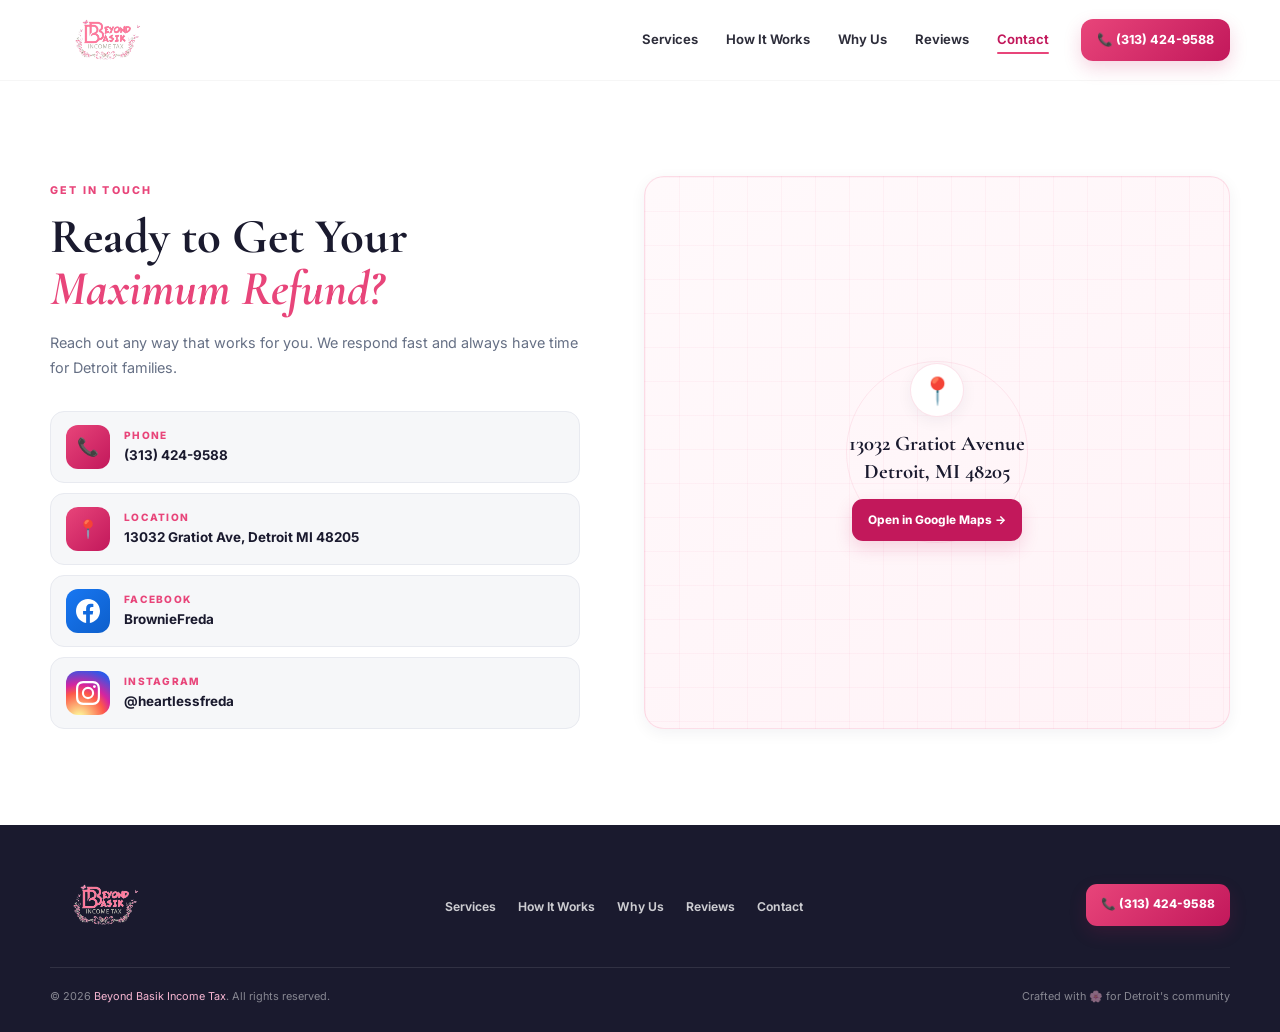
==== commit dbacd6a0: "Complete multipage V2 polish" ====
--- a/contact/index.html
+++ b/contact/index.html
@@ -4,8 +4,10 @@
 <meta charset="utf-8"/>
 <meta content="width=device-width,initial-scale=1.0" name="viewport"/>
 <title>Contact Beyond Basik Income Tax | Detroit, MI</title>
+<script>document.documentElement.classList.add('js');try{if(sessionStorage.getItem('bb-route-transition')==='1')document.documentElement.classList.add('route-arrival')}catch(e){}</script>
 <link href="https://fonts.googleapis.com/css2?family=Cormorant+Garamond:wght@400;600;700&amp;family=Inter:wght@300;400;500;600;700&amp;display=swap" rel="stylesheet"/>
-<link href="/assets/css/styles.css?v=production-multipage-20260828" rel="stylesheet"/>
+<link href="/assets/img/beyond-basik-logo.png" rel="icon" type="image/png"/>
+<link href="/assets/css/styles.css?v=production-multipage-v2-20260828" rel="stylesheet"/>
 <meta content="Contact Beyond Basik Income Tax by phone, Facebook, Instagram, or visit 13032 Gratiot Avenue, Detroit, MI 48205." name="description"/>
 <meta content="#E8457A" name="theme-color"/>
 <meta content="website" property="og:type"/>
@@ -118,8 +120,6 @@
 </footer>
 <a class="fab ripple" href="tel:3134249588">📞 Call Now</a>
 <button class="scroll-top" id="stBtn" type="button" aria-label="Scroll to top" onclick="window.scrollTo({top:0,behavior:'smooth'})">▲</button>
-<div class="toast" id="toast"><div class="toast-ico">🦋</div><div class="toast-msg"><strong>500+ Detroit Families Trust Us</strong>Join them this tax season!</div></div>
-<div class="promo-strip" id="promoStrip" onclick="window.location.href='tel:3134249588'">🌸 Free Consultation — Call Now! <button class="promo-x" type="button" aria-label="Close consultation banner" onclick="event.stopPropagation();this.parentElement.style.display='none'">✕</button></div>
-<script src="/assets/js/main.js?v=production-multipage-20260828"></script>
+<script src="/assets/js/main.js?v=production-multipage-v2-20260828"></script>
 </body>
 </html>
--- a/assets/css/styles.css
+++ b/assets/css/styles.css
@@ -46,12 +46,13 @@
   position:fixed;inset:0;z-index:9999;
   display:flex;flex-direction:column;align-items:center;justify-content:center;
   background:var(--rose-pale);
-  transition:opacity .45s ease;
+  transition:opacity .32s ease;
 }
 #loader.hidden{opacity:0;pointer-events:none}
+.route-arrival #loader{display:none}
 .loader-logo{width:144px;height:144px;object-fit:contain;animation:loaderPulse 1.2s ease-in-out infinite}
 .loader-bar{width:190px;height:3px;margin-top:22px;overflow:hidden;border-radius:999px;background:rgba(200,24,91,.12)}
-.loader-fill{height:100%;border-radius:999px;background:linear-gradient(90deg,var(--rose),var(--rose-deep));animation:loaderFill 1.6s ease forwards}
+.loader-fill{height:100%;border-radius:999px;background:linear-gradient(90deg,var(--rose),var(--rose-deep));animation:loaderFill .9s ease forwards}
 @keyframes loaderPulse{0%,100%{transform:scale(1)}50%{transform:scale(1.035)}}
 @keyframes loaderFill{from{width:0}to{width:100%}}
 
@@ -109,8 +110,8 @@
   background:var(--rose);
   transition:right .2s ease;
 }
-.nav-links a:hover{color:var(--rose-deep)}
-.nav-links a:hover::after{right:0}
+.nav-links a:hover,.nav-links a[aria-current="page"]{color:var(--rose-deep)}
+.nav-links a:hover::after,.nav-links a[aria-current="page"]::after{right:0}
 .nav-pill-wrap{display:flex;align-items:center;margin-left:4px}
 .nav-pill,.btn-rose,.footer-cta,.pop-cta{
   color:#fff;
@@ -356,7 +357,8 @@
 
 .page-main{display:block}
 .inner-page .page-main{padding-top:80px}
-.inner-page .page-main>.section{min-height:calc(100vh - 80px)}
+.inner-page .page-main>.section{min-height:calc(100svh - 80px - 164px)}
+.compact-page .page-main>.section{display:flex;flex-direction:column;justify-content:center}
 
 /* Shared sections */
 .section{padding:96px 24px}
@@ -379,6 +381,8 @@
   color:var(--charcoal);
 }
 .section-body{max-width:570px;color:var(--mist);font-size:.9rem;line-height:1.78}
+.section-actions{display:flex;justify-content:center;margin-top:30px}
+.home-services-grid{grid-template-columns:repeat(3,minmax(0,1fr))}
 
 /* Services */
 #services{background:var(--silver)}
@@ -640,6 +644,7 @@
 
 /* Footer */
 footer{padding:46px 24px 28px;background:var(--charcoal);color:#fff}
+#why + footer,.why-page footer{background:#151526;border-top:1px solid rgba(255,255,255,.08)}
 .footer-inner{
   width:min(100%,var(--container));
   margin:auto;
@@ -696,7 +701,7 @@
   background:rgba(255,243,247,.92);
   backdrop-filter:blur(7px);
   opacity:0;
-  transition:opacity .2s ease;
+  transition:opacity .16s ease;
 }
 #pageLoader.active{opacity:1;pointer-events:all}
 .pl-inner{display:flex;flex-direction:column;align-items:center;gap:13px}
@@ -817,12 +822,10 @@
 .dark-pop .pop-skip{color:rgba(255,255,255,.54)}
 
 /* Motion */
-.reveal{opacity:0;transform:translateY(20px);transition:opacity .6s ease,transform .6s ease}
-.reveal.in{opacity:1;transform:none}
-.reveal-left{opacity:0;transform:translateY(18px);transition:opacity .6s ease,transform .6s ease}
-.reveal-left.in{opacity:1;transform:none}
-.reveal-right{opacity:0;transform:translateY(18px);transition:opacity .6s ease,transform .6s ease}
-.reveal-right.in{opacity:1;transform:none}
+.reveal,.reveal-left,.reveal-right{opacity:1;transform:none}
+.js .reveal{opacity:0;transform:translateY(20px);transition:opacity .6s ease,transform .6s ease}
+.js .reveal-left,.js .reveal-right{opacity:0;transform:translateY(18px);transition:opacity .6s ease,transform .6s ease}
+.js .reveal.in,.js .reveal-left.in,.js .reveal-right.in{opacity:1;transform:none}
 .ripple{position:relative;overflow:hidden}
 .fab.ripple{position:fixed}
 .rpl{position:absolute;border-radius:50%;background:rgba(255,255,255,.28);transform:scale(0);animation:rplAnim .55s linear;pointer-events:none}
@@ -849,7 +852,7 @@
 /* Mobile navigation threshold */
 @media (max-width:1060px){
   .inner-page .page-main{padding-top:74px}
-  .inner-page .page-main>.section{min-height:calc(100vh - 74px)}
+  .inner-page .page-main>.section{min-height:calc(100svh - 74px - 190px)}
   #nav{padding-inline:20px}
   .nav-inner{height:74px}
   .nav-brand img{width:108px;height:64px}
@@ -909,6 +912,7 @@
   }
   .mobile-menu a:first-child{margin-top:16px}
   .mobile-menu a:not([href^="tel:"]):hover{background:var(--rose-pale);color:var(--rose-deep)}
+  .mobile-menu a[aria-current="page"]{background:var(--rose-pale);color:var(--rose-deep);box-shadow:inset 3px 0 0 var(--rose)}
   .mobile-menu a[href^="tel:"]{
     display:flex;
     align-items:center;
@@ -951,6 +955,7 @@
   .services-header{grid-template-columns:1fr;gap:18px}
   .services-header>.section-body{justify-self:start}
   .services-grid{grid-template-columns:repeat(2,minmax(0,1fr))}
+  .home-services-grid{grid-template-columns:repeat(3,minmax(0,1fr))}
   .why-inner{grid-template-columns:1fr;gap:40px}
   .why-left{text-align:center}
   .why-left .section-body{margin-left:auto;margin-right:auto}
@@ -966,7 +971,8 @@
 /* Mobile */
 @media (max-width:700px){
   .inner-page .page-main{padding-top:70px}
-  .inner-page .page-main>.section{min-height:calc(100vh - 70px)}
+  .inner-page .page-main>.section{min-height:auto}
+  .compact-page .page-main>.section{display:block}
   html{scroll-padding-top:78px}
   #nav{padding-inline:14px}
   .nav-inner{height:70px}
@@ -1003,7 +1009,7 @@
   .float-badge .fb-num{font-size:1.38rem}
   .float-badge2{left:8px;bottom:-16px;padding:10px 12px}
   .marquee-item{padding-inline:20px;font-size:.68rem}
-  .services-grid{grid-template-columns:1fr;gap:14px}
+  .services-grid,.home-services-grid{grid-template-columns:1fr;gap:14px}
   .svc-card{min-height:0;padding:24px 21px}
   .svc-icon{margin-bottom:15px}
   .process-grid{grid-template-columns:1fr;gap:28px;margin-top:34px}
@@ -1030,6 +1036,7 @@
   .footer-links{gap:9px 16px}
   .footer-cta{grid-column:auto;justify-self:center;width:min(100%,230px)}
   .footer-bottom{justify-content:center;text-align:center;padding-top:18px}
+  .inner-page .fab{display:none}
   .fab{
     right:12px;bottom:12px;
     width:46px;height:46px;min-height:46px;
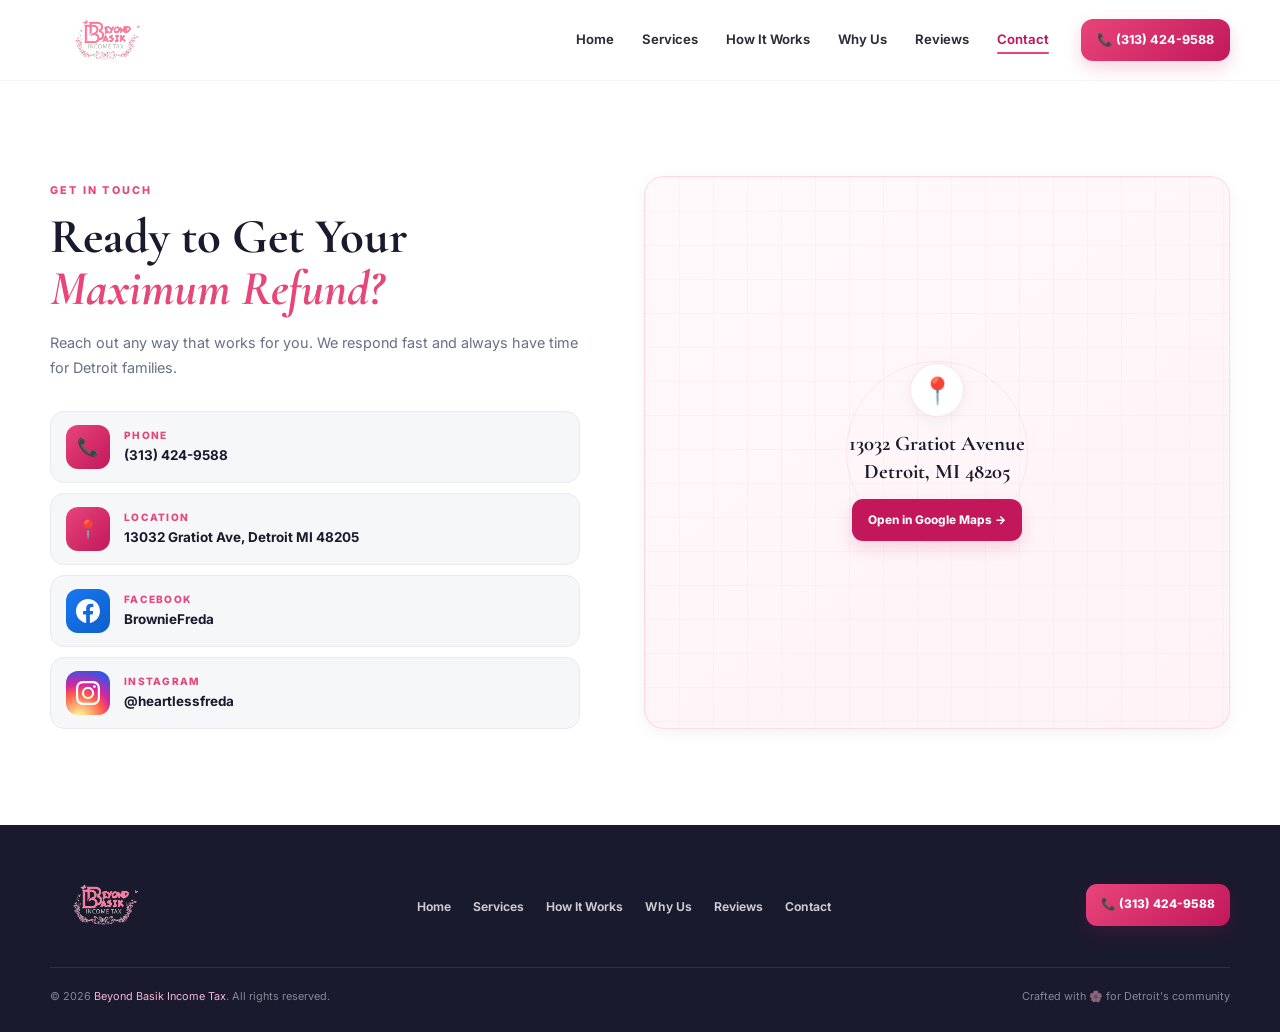
==== commit 18e40d9b: "Checkpoint multipage V3" ====
--- a/contact/index.html
+++ b/contact/index.html
@@ -7,7 +7,7 @@
 <script>document.documentElement.classList.add('js');try{if(sessionStorage.getItem('bb-route-transition')==='1')document.documentElement.classList.add('route-arrival')}catch(e){}</script>
 <link href="https://fonts.googleapis.com/css2?family=Cormorant+Garamond:wght@400;600;700&amp;family=Inter:wght@300;400;500;600;700&amp;display=swap" rel="stylesheet"/>
 <link href="/assets/img/beyond-basik-logo.png" rel="icon" type="image/png"/>
-<link href="/assets/css/styles.css?v=production-multipage-v2-20260828" rel="stylesheet"/>
+<link href="/assets/css/styles.css?v=production-multipage-v3-20260828" rel="stylesheet"/>
 <meta content="Contact Beyond Basik Income Tax by phone, Facebook, Instagram, or visit 13032 Gratiot Avenue, Detroit, MI 48205." name="description"/>
 <meta content="#E8457A" name="theme-color"/>
 <meta content="website" property="og:type"/>
@@ -48,18 +48,28 @@
 <div class="pl-label" id="plLabel">Loading…</div>
 </div>
 </div>
-<div class="mobile-menu" id="mobileMenu" aria-hidden="true">
+<div class="mobile-menu" id="mobileMenu" aria-hidden="true" inert>
+<div class="mobile-menu-panel" role="dialog" aria-modal="true" aria-label="Site navigation">
+<div class="mobile-menu-head">
+<a class="mobile-menu-brand" href="/"><img alt="Beyond Basik Income Tax" src="/assets/img/beyond-basik-logo.png"/></a>
+<button class="mobile-menu-close" type="button" aria-label="Close navigation menu" onclick="toggleMenu()"><span aria-hidden="true">×</span></button>
+</div>
+<nav class="mobile-menu-links" aria-label="Mobile navigation">
+<a href="/">Home</a>
 <a href="/services">Services</a>
 <a href="/how-it-works">How It Works</a>
 <a href="/why-us">Why Us</a>
 <a href="/reviews">Reviews</a>
 <a href="/contact" aria-current="page">Contact</a>
-<a href="tel:3134249588">📞 (313) 424-9588</a>
+</nav>
+<a class="mobile-menu-phone" href="tel:3134249588">📞 (313) 424-9588</a>
+</div>
 </div>
 <nav id="nav">
 <div class="nav-inner">
 <a class="nav-brand" href="/"><img alt="Beyond Basik Income Tax" src="/assets/img/beyond-basik-logo.png"/></a>
 <ul class="nav-links">
+<li><a href="/">Home</a></li>
 <li><a href="/services">Services</a></li>
 <li><a href="/how-it-works">How It Works</a></li>
 <li><a href="/why-us">Why Us</a></li>
@@ -105,6 +115,7 @@
 <div class="footer-inner">
 <a href="/"><img alt="Beyond Basik" class="footer-brand" src="/assets/img/beyond-basik-logo.png"/></a>
 <ul class="footer-links">
+<li><a href="/">Home</a></li>
 <li><a href="/services">Services</a></li>
 <li><a href="/how-it-works">How It Works</a></li>
 <li><a href="/why-us">Why Us</a></li>
@@ -120,6 +131,6 @@
 </footer>
 <a class="fab ripple" href="tel:3134249588">📞 Call Now</a>
 <button class="scroll-top" id="stBtn" type="button" aria-label="Scroll to top" onclick="window.scrollTo({top:0,behavior:'smooth'})">▲</button>
-<script src="/assets/js/main.js?v=production-multipage-v2-20260828"></script>
+<script src="/assets/js/main.js?v=production-multipage-v3-20260828"></script>
 </body>
 </html>
--- a/assets/css/styles.css
+++ b/assets/css/styles.css
@@ -381,19 +381,15 @@
   color:var(--charcoal);
 }
 .section-body{max-width:570px;color:var(--mist);font-size:.9rem;line-height:1.78}
-.section-actions{display:flex;justify-content:center;margin-top:30px}
-.home-services-grid{grid-template-columns:repeat(3,minmax(0,1fr))}
 
 /* Services */
 #services{background:var(--silver)}
 .services-header{
-  display:grid;
-  grid-template-columns:minmax(0,1.05fr) minmax(320px,.95fr);
-  align-items:end;
-  gap:60px;
+  display:block;
+  max-width:720px;
   margin-bottom:42px;
 }
-.services-header>.section-body{justify-self:end}
+.services-header>.section-body{max-width:620px;margin-top:16px}
 .services-grid{display:grid;grid-template-columns:repeat(3,minmax(0,1fr));gap:18px}
 .svc-card{
   min-height:238px;
@@ -861,74 +857,96 @@
   .mobile-menu{
     position:fixed;
     inset:0;
-    z-index:1250;
+    z-index:1500;
+    display:flex;
+    justify-content:flex-end;
+    background:rgba(18,18,33,0);
+    opacity:0;
+    pointer-events:none;
+    transition:background .24s ease,opacity 0s linear .28s;
+    overflow:hidden;
+  }
+  .mobile-menu.open{
+    opacity:1;
+    pointer-events:auto;
+    background:rgba(18,18,33,.46);
+    transition:background .24s ease;
+  }
+  .mobile-menu-panel{
+    width:min(86vw,360px);
+    height:100%;
     display:flex;
     flex-direction:column;
-    align-items:flex-end;
-    justify-content:flex-start;
-    padding-top:74px;
-    background:rgba(26,26,46,.46);
-    backdrop-filter:blur(6px);
-    opacity:0;
-    pointer-events:none;
-    transition:opacity .22s ease;
-    overflow:hidden;
-  }
-  .mobile-menu::before{
-    content:'';
-    position:absolute;
-    top:0;right:0;bottom:0;
-    width:min(88vw,360px);
     background:#fff;
-    border-left:1px solid rgba(26,26,46,.06);
-    box-shadow:-20px 0 60px rgba(26,26,46,.16);
-    transform:translateX(100%);
-    transition:transform .25s cubic-bezier(.4,0,.2,1);
-  }
-  .mobile-menu.open{opacity:1;pointer-events:auto}
-  .mobile-menu.open::before{transform:translateX(0)}
-  .mobile-menu.open a{transform:translateX(0)}
-  .mobile-menu a{
-    position:relative;
-    z-index:2;
-    width:min(88vw,360px);
-    text-decoration:none;
-    transform:translateX(100%);
-    transition:transform .25s cubic-bezier(.4,0,.2,1),background .2s ease,color .2s ease;
-  }
-  .mobile-menu a:not([href^="tel:"]){
+    border-left:1px solid rgba(26,26,46,.07);
+    box-shadow:-22px 0 58px rgba(18,18,33,.18);
+    transform:translate3d(100%,0,0);
+    transition:transform .28s cubic-bezier(.22,.72,.24,1);
+    will-change:transform;
+    overflow-y:auto;
+    overscroll-behavior:contain;
+  }
+  .mobile-menu.open .mobile-menu-panel{transform:translate3d(0,0,0)}
+  .mobile-menu-head{
+    min-height:74px;
+    padding:8px 16px 8px 18px;
     display:flex;
     align-items:center;
-    min-height:58px;
-    padding:14px 24px;
-    border-bottom:1px solid #F1E7EC;
+    justify-content:space-between;
+    gap:16px;
+    border-bottom:1px solid #F0E8EC;
+  }
+  .mobile-menu-brand{display:flex;align-items:center;line-height:0;text-decoration:none}
+  .mobile-menu-brand img{width:94px;height:56px;object-fit:contain}
+  .mobile-menu-close{
+    width:42px;height:42px;flex:0 0 42px;
+    display:grid;place-items:center;
+    border:1px solid rgba(200,24,91,.18);
+    border-radius:12px;
     background:#fff;
     color:var(--charcoal);
-    font-family:'Cormorant Garamond',serif;
-    font-size:1.28rem;
-    font-weight:700;
-    text-align:left;
-    transition:background .2s ease,color .2s ease;
-  }
-  .mobile-menu a:first-child{margin-top:16px}
-  .mobile-menu a:not([href^="tel:"]):hover{background:var(--rose-pale);color:var(--rose-deep)}
-  .mobile-menu a[aria-current="page"]{background:var(--rose-pale);color:var(--rose-deep);box-shadow:inset 3px 0 0 var(--rose)}
-  .mobile-menu a[href^="tel:"]{
+    cursor:pointer;
+    box-shadow:0 4px 14px rgba(26,26,46,.06);
+    transition:background .2s ease,color .2s ease,border-color .2s ease;
+  }
+  .mobile-menu-close span{font-family:Inter,sans-serif;font-size:1.55rem;font-weight:300;line-height:1;transform:translateY(-1px)}
+  .mobile-menu-close:hover{background:var(--rose-pale);color:var(--rose-deep);border-color:rgba(200,24,91,.28)}
+  .mobile-menu-links{
+    display:flex;
+    flex-direction:column;
+    gap:4px;
+    padding:16px 14px 4px;
+  }
+  .mobile-menu-links a{
+    min-height:48px;
+    padding:0 14px;
+    display:flex;
+    align-items:center;
+    border-radius:10px;
+    color:var(--charcoal);
+    font-family:Inter,sans-serif;
+    font-size:.92rem;
+    font-weight:650;
+    text-decoration:none;
+    transition:background .18s ease,color .18s ease;
+  }
+  .mobile-menu-links a:hover{background:#F8F5F7;color:var(--rose-deep)}
+  .mobile-menu-links a[aria-current="page"]{background:var(--rose-pale);color:var(--rose-deep)}
+  .mobile-menu-phone{
+    min-height:48px;
+    margin:16px 18px 22px;
+    padding:12px 16px;
     display:flex;
     align-items:center;
     justify-content:center;
-    width:calc(min(88vw,360px) - 48px);
-    min-height:48px;
-    margin:22px 24px 0 0;
-    padding:12px 16px;
     border-radius:12px;
     background:linear-gradient(135deg,var(--rose),var(--rose-deep));
     color:#fff;
-    font-size:.86rem;
+    font-size:.84rem;
     font-weight:750;
+    text-decoration:none;
     box-shadow:0 9px 22px rgba(200,24,91,.20);
   }
-  .mobile-close{display:none}
 }
 
 /* Tablet */
@@ -952,11 +970,9 @@
   .hero-actions,.hero-trust{justify-content:center}
   .hero-right{justify-content:center}
   .hero-card-stack{width:min(100%,420px);max-width:none}
-  .services-header{grid-template-columns:1fr;gap:18px}
-  .services-header>.section-body{justify-self:start}
+  .services-header{max-width:680px}
   .services-grid{grid-template-columns:repeat(2,minmax(0,1fr))}
-  .home-services-grid{grid-template-columns:repeat(3,minmax(0,1fr))}
-  .why-inner{grid-template-columns:1fr;gap:40px}
+    .why-inner{grid-template-columns:1fr;gap:40px}
   .why-left{text-align:center}
   .why-left .section-body{margin-left:auto;margin-right:auto}
   .why-grid{max-width:720px;margin-left:auto;margin-right:auto;text-align:left}
@@ -978,7 +994,7 @@
   .nav-inner{height:70px}
   .nav-brand img{width:100px;height:60px}
   .hamburger{width:42px;height:42px}
-  .mobile-menu{padding-top:70px}
+  .mobile-menu-head{min-height:70px}
   .section{padding:72px 18px}
   .section-title{font-size:2.25rem}
   .section-body{font-size:.86rem;line-height:1.72}
@@ -1009,7 +1025,7 @@
   .float-badge .fb-num{font-size:1.38rem}
   .float-badge2{left:8px;bottom:-16px;padding:10px 12px}
   .marquee-item{padding-inline:20px;font-size:.68rem}
-  .services-grid,.home-services-grid{grid-template-columns:1fr;gap:14px}
+  .services-grid{grid-template-columns:1fr;gap:14px}
   .svc-card{min-height:0;padding:24px 21px}
   .svc-icon{margin-bottom:15px}
   .process-grid{grid-template-columns:1fr;gap:28px;margin-top:34px}
@@ -1073,8 +1089,7 @@
   .section-title{font-size:2.08rem}
   #hero h1{font-size:2.55rem}
   .hero-card-stack{width:100%}
-  .mobile-menu::before,.mobile-menu a{width:92vw}
-  .mobile-menu a[href^="tel:"]{width:calc(92vw - 40px);margin-right:20px}
+  .mobile-menu-panel{width:92vw}
 }
 
 @media (prefers-reduced-motion:reduce){
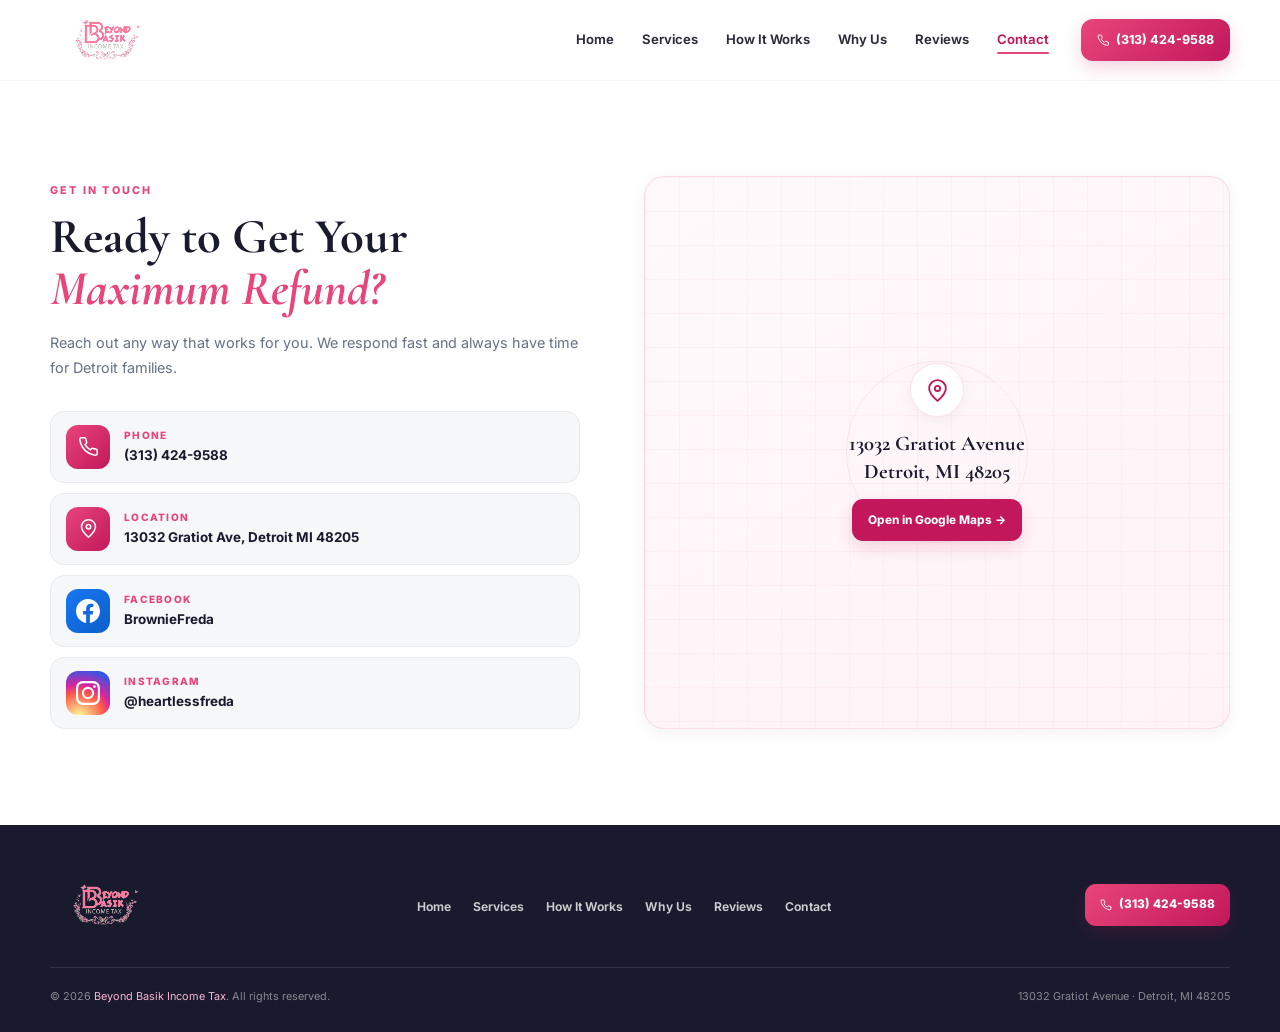
==== commit e8dad5af: "Finalize professional multipage website" ====
--- a/contact/index.html
+++ b/contact/index.html
@@ -7,7 +7,7 @@
 <script>document.documentElement.classList.add('js');try{if(sessionStorage.getItem('bb-route-transition')==='1')document.documentElement.classList.add('route-arrival')}catch(e){}</script>
 <link href="https://fonts.googleapis.com/css2?family=Cormorant+Garamond:wght@400;600;700&amp;family=Inter:wght@300;400;500;600;700&amp;display=swap" rel="stylesheet"/>
 <link href="/assets/img/beyond-basik-logo.png" rel="icon" type="image/png"/>
-<link href="/assets/css/styles.css?v=production-multipage-v3-20260828" rel="stylesheet"/>
+<link href="/assets/css/styles.css?v=production-multipage-v5-20260828" rel="stylesheet"/>
 <meta content="Contact Beyond Basik Income Tax by phone, Facebook, Instagram, or visit 13032 Gratiot Avenue, Detroit, MI 48205." name="description"/>
 <meta content="#E8457A" name="theme-color"/>
 <meta content="website" property="og:type"/>
@@ -62,7 +62,7 @@
 <a href="/reviews">Reviews</a>
 <a href="/contact" aria-current="page">Contact</a>
 </nav>
-<a class="mobile-menu-phone" href="tel:3134249588">📞 (313) 424-9588</a>
+<a class="mobile-menu-phone" href="tel:3134249588"><svg class="ui-icon ui-icon-inline" aria-hidden="true"><use href="/assets/icons/ui.svg#phone"></use></svg><span>(313) 424-9588</span></a>
 </div>
 </div>
 <nav id="nav">
@@ -77,7 +77,7 @@
 <li><a href="/contact" aria-current="page">Contact</a></li>
 </ul>
 <div class="nav-pill-wrap">
-<a class="nav-pill ripple" href="tel:3134249588">📞 (313) 424-9588</a>
+<a class="nav-pill ripple" href="tel:3134249588"><svg class="ui-icon ui-icon-inline" aria-hidden="true"><use href="/assets/icons/ui.svg#phone"></use></svg><span>(313) 424-9588</span></a>
 </div>
 <button class="hamburger" id="menuToggle" type="button" aria-label="Open navigation menu" aria-controls="mobileMenu" aria-expanded="false" onclick="toggleMenu()"><span></span><span></span><span></span></button>
 </div>
@@ -87,23 +87,23 @@
 <div class="contact-inner">
 <div>
 <span class="section-label">Get In Touch</span>
-<h2 class="section-title reveal-left">Ready to Get Your<br/><em>Maximum Refund?</em></h2>
+<h1 class="section-title reveal-left">Ready to Get Your<br/><em>Maximum Refund?</em></h1>
 <p class="section-body reveal-left">Reach out any way that works for you. We respond fast and always have time for Detroit families.</p>
 <div class="contact-cards">
-<a class="cc reveal" href="tel:3134249588"><div class="cc-icon">📞</div><div><div class="cc-label">Phone</div><div class="cc-val">(313) 424-9588</div></div></a>
-<a class="cc reveal" href="https://maps.google.com/?q=13032+Gratiot+Avenue+Detroit+MI+48205" rel="noopener noreferrer" target="_blank"><div class="cc-icon">📍</div><div><div class="cc-label">Location</div><div class="cc-val">13032 Gratiot Ave, Detroit MI 48205</div></div></a>
+<a class="cc reveal" href="tel:3134249588"><div class="cc-icon"><svg class="ui-icon" aria-hidden="true"><use href="/assets/icons/ui.svg#phone"></use></svg></div><div><div class="cc-label">Phone</div><div class="cc-val">(313) 424-9588</div></div></a>
+<a class="cc reveal" href="https://maps.google.com/?q=13032+Gratiot+Avenue+Detroit+MI+48205" rel="noopener noreferrer" target="_blank"><div class="cc-icon"><svg class="ui-icon" aria-hidden="true"><use href="/assets/icons/ui.svg#map-pin"></use></svg></div><div><div class="cc-label">Location</div><div class="cc-val">13032 Gratiot Ave, Detroit MI 48205</div></div></a>
 <a class="cc reveal" href="https://www.facebook.com/BrownieFreda" rel="noopener noreferrer" target="_blank"><div class="cc-icon cc-icon-facebook"><svg fill="white" height="24" viewbox="0 0 24 24" width="24" xmlns="http://www.w3.org/2000/svg"><path d="M24 12.073C24 5.406 18.627 0 12 0S0 5.406 0 12.073C0 18.1 4.388 23.094 10.125 24v-8.437H7.078v-3.49h3.047v-2.66c0-3.025 1.792-4.697 4.533-4.697 1.312 0 2.686.236 2.686.236v2.97h-1.513c-1.491 0-1.956.93-1.956 1.874v2.277h3.328l-.532 3.49h-2.796V24C19.612 23.094 24 18.1 24 12.073z"></path></svg></div><div><div class="cc-label">Facebook</div><div class="cc-val">BrownieFreda</div></div></a>
 <a class="cc reveal" href="https://www.instagram.com/heartlessfreda" rel="noopener noreferrer" target="_blank"><div class="cc-icon cc-icon-instagram"><svg fill="white" height="24" viewbox="0 0 24 24" width="24" xmlns="http://www.w3.org/2000/svg"><path d="M12 2.163c3.204 0 3.584.012 4.85.07 3.252.148 4.771 1.691 4.919 4.919.058 1.265.069 1.645.069 4.849 0 3.205-.012 3.584-.069 4.849-.149 3.225-1.664 4.771-4.919 4.919-1.266.058-1.644.07-4.85.07-3.204 0-3.584-.012-4.849-.07-3.26-.149-4.771-1.699-4.919-4.92-.058-1.265-.07-1.644-.07-4.849 0-3.204.013-3.583.07-4.849.149-3.227 1.664-4.771 4.919-4.919 1.266-.057 1.645-.069 4.849-.069zM12 0C8.741 0 8.333.014 7.053.072 2.695.272.273 2.69.073 7.052.014 8.333 0 8.741 0 12c0 3.259.014 3.668.072 4.948.2 4.358 2.618 6.78 6.98 6.98C8.333 23.986 8.741 24 12 24c3.259 0 3.668-.014 4.948-.072 4.354-.2 6.782-2.618 6.979-6.98.059-1.28.073-1.689.073-4.948 0-3.259-.014-3.667-.072-4.947-.196-4.354-2.617-6.78-6.979-6.98C15.668.014 15.259 0 12 0zm0 5.838a6.162 6.162 0 100 12.324 6.162 6.162 0 000-12.324zM12 16a4 4 0 110-8 4 4 0 010 8zm6.406-11.845a1.44 1.44 0 100 2.881 1.44 1.44 0 000-2.881z"></path></svg></div><div><div class="cc-label">Instagram</div><div class="cc-val">@heartlessfreda</div></div></a>
 </div>
 <div class="social-strip">
-<a class="social-pill" href="tel:3134249588">📞 Call</a>
+<a class="social-pill" href="tel:3134249588"><svg class="ui-icon ui-icon-inline" aria-hidden="true"><use href="/assets/icons/ui.svg#phone"></use></svg><span>Call</span></a>
 <a class="social-pill" href="https://www.facebook.com/BrownieFreda" rel="noopener noreferrer" target="_blank"><svg fill="currentColor" height="16" viewbox="0 0 24 24" width="16" xmlns="http://www.w3.org/2000/svg"><path d="M24 12.073C24 5.406 18.627 0 12 0S0 5.406 0 12.073C0 18.1 4.388 23.094 10.125 24v-8.437H7.078v-3.49h3.047v-2.66c0-3.025 1.792-4.697 4.533-4.697 1.312 0 2.686.236 2.686.236v2.97h-1.513c-1.491 0-1.956.93-1.956 1.874v2.277h3.328l-.532 3.49h-2.796V24C19.612 23.094 24 18.1 24 12.073z"></path></svg> Facebook</a>
 <a class="social-pill" href="https://www.instagram.com/heartlessfreda" rel="noopener noreferrer" target="_blank"><svg fill="currentColor" height="16" viewbox="0 0 24 24" width="16" xmlns="http://www.w3.org/2000/svg"><path d="M12 2.163c3.204 0 3.584.012 4.85.07 3.252.148 4.771 1.691 4.919 4.919.058 1.265.069 1.645.069 4.849 0 3.205-.012 3.584-.069 4.849-.149 3.225-1.664 4.771-4.919 4.919-1.266.058-1.644.07-4.85.07-3.204 0-3.584-.012-4.849-.07-3.26-.149-4.771-1.699-4.919-4.92-.058-1.265-.07-1.644-.07-4.849 0-3.204.013-3.583.07-4.849.149-3.227 1.664-4.771 4.919-4.919 1.266-.057 1.645-.069 4.849-.069zM12 0C8.741 0 8.333.014 7.053.072 2.695.272.273 2.69.073 7.052.014 8.333 0 8.741 0 12c0 3.259.014 3.668.072 4.948.2 4.358 2.618 6.78 6.98 6.98C8.333 23.986 8.741 24 12 24c3.259 0 3.668-.014 4.948-.072 4.354-.2 6.782-2.618 6.979-6.98.059-1.28.073-1.689.073-4.948 0-3.259-.014-3.667-.072-4.947-.196-4.354-2.617-6.78-6.979-6.98C15.668.014 15.259 0 12 0zm0 5.838a6.162 6.162 0 100 12.324 6.162 6.162 0 000-12.324zM12 16a4 4 0 110-8 4 4 0 010 8zm6.406-11.845a1.44 1.44 0 100 2.881 1.44 1.44 0 000-2.881z"></path></svg> Instagram</a>
 </div>
 </div>
 <div class="reveal-right">
 <div class="map-embed">
-<div class="map-icon">📍</div>
+<div class="map-icon"><svg class="ui-icon" aria-hidden="true"><use href="/assets/icons/ui.svg#map-pin"></use></svg></div>
 <p>13032 Gratiot Avenue<br/>Detroit, MI 48205</p>
 <a href="https://maps.google.com/?q=13032+Gratiot+Avenue+Detroit+MI+48205" rel="noopener noreferrer" target="_blank">Open in Google Maps →</a>
 </div>
@@ -122,15 +122,15 @@
 <li><a href="/reviews">Reviews</a></li>
 <li><a href="/contact">Contact</a></li>
 </ul>
-<a class="footer-cta" href="tel:3134249588">📞 (313) 424-9588</a>
+<a class="footer-cta" href="tel:3134249588"><svg class="ui-icon ui-icon-inline" aria-hidden="true"><use href="/assets/icons/ui.svg#phone"></use></svg><span>(313) 424-9588</span></a>
 </div>
 <div class="footer-bottom">
 <div class="footer-copy">© 2026 <span>Beyond Basik Income Tax</span>. All rights reserved.</div>
-<div class="footer-copy">Crafted with 🌸 for Detroit's community</div>
+<div class="footer-copy">13032 Gratiot Avenue · Detroit, MI 48205</div>
 </div>
 </footer>
-<a class="fab ripple" href="tel:3134249588">📞 Call Now</a>
-<button class="scroll-top" id="stBtn" type="button" aria-label="Scroll to top" onclick="window.scrollTo({top:0,behavior:'smooth'})">▲</button>
-<script src="/assets/js/main.js?v=production-multipage-v3-20260828"></script>
+<a class="fab ripple" href="tel:3134249588"><svg class="ui-icon ui-icon-inline" aria-hidden="true"><use href="/assets/icons/ui.svg#phone"></use></svg><span>Call Now</span></a>
+<button class="scroll-top" id="stBtn" type="button" aria-label="Scroll to top" onclick="window.scrollTo({top:0,behavior:'smooth'})"><svg class="ui-icon" aria-hidden="true"><use href="/assets/icons/ui.svg#arrow-up"></use></svg></button>
+<script src="/assets/js/main.js?v=production-multipage-v5-1-20260828"></script>
 </body>
 </html>
--- a/assets/css/styles.css
+++ b/assets/css/styles.css
@@ -33,6 +33,8 @@
 }
 body.mobile-menu-active{overflow:hidden}
 img{max-width:100%;display:block}
+.ui-icon{width:1.15em;height:1.15em;display:block;flex:0 0 auto}
+.ui-icon-inline{width:1em;height:1em}
 button,a{font:inherit}
 button{border:0}
 a{color:inherit}
@@ -120,6 +122,7 @@
 .nav-pill{
   display:inline-flex;
   align-items:center;
+  gap:7px;
   justify-content:center;
   min-height:42px;
   padding:10px 16px;
@@ -316,8 +319,9 @@
   border-radius:12px;
   display:grid;place-items:center;
   background:var(--rose-pale);
-  font-size:1.05rem;
-}
+  color:var(--rose-deep);
+}
+.hcs-icon .ui-icon{width:20px;height:20px}
 .hcs-label{margin-bottom:1px;color:var(--mist);font-size:.7rem}
 .hcs-val{font-family:'Cormorant Garamond',serif;font-size:1.36rem;font-weight:700;color:var(--charcoal)}
 .float-badge,.float-badge2{
@@ -343,7 +347,8 @@
   display:flex;align-items:center;gap:9px;
   background:#fff;
 }
-.fb2-icon{font-size:1.1rem}
+.fb2-icon{color:var(--rose-deep)}
+.fb2-icon .ui-icon{width:20px;height:20px}
 .fb2-text{color:var(--mist);font-size:.68rem;line-height:1.35}
 .fb2-text strong{display:block;color:var(--ink);font-size:.76rem}
 
@@ -358,7 +363,7 @@
 .page-main{display:block}
 .inner-page .page-main{padding-top:80px}
 .inner-page .page-main>.section{min-height:calc(100svh - 80px - 164px)}
-.compact-page .page-main>.section{display:flex;flex-direction:column;justify-content:center}
+.compact-page .page-main>.section{min-height:620px;display:flex;flex-direction:column;justify-content:center}
 
 /* Shared sections */
 .section{padding:96px 24px}
@@ -386,8 +391,10 @@
 #services{background:var(--silver)}
 .services-header{
   display:block;
-  max-width:720px;
-  margin-bottom:42px;
+  max-width:760px;
+  margin-left:0;
+  margin-right:auto;
+  margin-bottom:38px;
 }
 .services-header>.section-body{max-width:620px;margin-top:16px}
 .services-grid{display:grid;grid-template-columns:repeat(3,minmax(0,1fr));gap:18px}
@@ -396,23 +403,35 @@
   padding:27px 26px;
   display:flex;
   flex-direction:column;
-  border:1px solid #E7E9EE;
+  position:relative;
+  overflow:hidden;
+  border:1px solid #E4E7ED;
   border-radius:18px;
-  background:#fff;
-  box-shadow:0 1px 0 rgba(26,26,46,.02);
+  background:linear-gradient(180deg,#fff 0%,#fff 72%,#FFFAFC 100%);
+  box-shadow:0 10px 28px rgba(26,26,46,.045);
   transition:transform .22s ease,box-shadow .22s ease,border-color .22s ease;
 }
 .svc-card:hover{transform:translateY(-3px);border-color:rgba(232,69,122,.20);box-shadow:var(--shadow-md)}
-.svc-card::before{display:none}
+.svc-card::before{
+  content:'';
+  position:absolute;
+  inset:0 auto auto 0;
+  width:100%;height:3px;
+  background:linear-gradient(90deg,var(--rose),rgba(232,69,122,.14));
+  opacity:.72;
+}
 .svc-icon{
   width:48px;height:48px;flex:0 0 48px;
   margin-bottom:18px;
   border-radius:13px;
   display:grid;place-items:center;
   background:var(--rose-pale);
-  font-size:1.3rem;
-}
-.svc-card h3{margin-bottom:9px;font-family:'Cormorant Garamond',serif;font-size:1.3rem;line-height:1.15;color:var(--charcoal)}
+  border:1px solid rgba(232,69,122,.10);
+  box-shadow:0 8px 18px rgba(200,24,91,.06);
+  color:var(--rose-deep);
+}
+.svc-icon .ui-icon{width:23px;height:23px}
+.svc-card h3{margin-bottom:9px;font-family:'Cormorant Garamond',serif;font-size:1.38rem;line-height:1.15;color:var(--charcoal)}
 .svc-card p{max-width:42ch;color:var(--mist);font-size:.8rem;line-height:1.68}
 .svc-arrow{display:none}
 
@@ -448,6 +467,20 @@
 }
 .ps-title{margin-bottom:8px;font-family:'Cormorant Garamond',serif;font-size:1.23rem;font-weight:700;color:var(--charcoal)}
 .ps-body{max-width:31ch;margin:0 auto;color:var(--mist);font-size:.8rem;line-height:1.68}
+.process-proof{
+  margin-top:52px;
+  padding:20px 24px;
+  display:grid;
+  grid-template-columns:repeat(3,minmax(0,1fr));
+  gap:0;
+  border:1px solid var(--line);
+  border-radius:16px;
+  background:var(--silver);
+}
+.process-proof>div{padding:4px 22px;text-align:center;border-right:1px solid var(--line)}
+.process-proof>div:last-child{border-right:0}
+.process-proof strong{display:block;margin-bottom:3px;font-family:'Cormorant Garamond',serif;font-size:1.28rem;color:var(--charcoal)}
+.process-proof span{color:var(--mist);font-size:.72rem}
 
 /* Why */
 #why{background:var(--charcoal)}
@@ -471,7 +504,8 @@
   border-radius:15px;
   background:rgba(255,255,255,.045);
 }
-.wc-icon{margin-bottom:10px;font-size:1.35rem}
+.wc-icon{width:36px;height:36px;margin-bottom:12px;display:grid;place-items:center;border-radius:10px;background:rgba(232,69,122,.10);color:var(--rose-soft)}
+.wc-icon .ui-icon{width:19px;height:19px}
 .wc-title{margin-bottom:5px;font-family:'Cormorant Garamond',serif;font-size:1.03rem;font-weight:700;color:#fff}
 .wc-body{color:rgba(255,255,255,.54);font-size:.75rem;line-height:1.58}
 .why-right{display:flex;flex-direction:column;gap:12px}
@@ -540,6 +574,119 @@
 .leave-review-btn svg{flex-shrink:0}
 .review-note{margin-top:16px;color:var(--mist);font-size:.74rem}
 
+
+.home-services-overview{background:#fff}
+.home-section-heading{
+  display:grid;
+  grid-template-columns:minmax(0,1.05fr) minmax(320px,.95fr);
+  align-items:end;
+  gap:60px;
+  margin-bottom:34px;
+}
+.home-section-heading .section-title{max-width:680px;margin-bottom:0}
+.home-section-heading .section-body{justify-self:end}
+.home-services-grid{display:grid;grid-template-columns:repeat(3,minmax(0,1fr));gap:16px}
+.home-service-card{
+  min-height:218px;
+  padding:26px;
+  border:1px solid var(--line);
+  border-radius:18px;
+  background:linear-gradient(180deg,#fff 0%,#fff 74%,#FFFAFC 100%);
+  box-shadow:var(--shadow-sm);
+}
+.home-service-icon{
+  width:44px;height:44px;margin-bottom:18px;
+  display:grid;place-items:center;
+  border-radius:12px;
+  background:var(--rose-pale);
+  color:var(--rose-deep);
+}
+.home-service-icon .ui-icon{width:21px;height:21px}
+.home-service-card h3{margin-bottom:8px;font-family:'Cormorant Garamond',serif;font-size:1.34rem;color:var(--charcoal)}
+.home-service-card p{color:var(--mist);font-size:.79rem;line-height:1.68}
+.home-process-overview{background:var(--silver)}
+.home-process-inner{
+  display:grid;
+  grid-template-columns:minmax(0,.88fr) minmax(420px,1.12fr);
+  align-items:center;
+  gap:72px;
+}
+.home-process-copy{max-width:520px}
+.home-process-copy .section-title{max-width:500px}
+.text-link{
+  display:inline-flex;align-items:center;gap:7px;
+  margin-top:22px;
+  color:var(--rose-deep);
+  font-size:.78rem;font-weight:800;text-decoration:none;
+}
+.text-link:hover{text-decoration:underline;text-underline-offset:4px}
+.home-process-steps{display:grid;gap:12px}
+.home-process-step{
+  min-height:84px;
+  padding:17px 20px;
+  display:grid;
+  grid-template-columns:46px 1fr;
+  align-items:center;
+  gap:16px;
+  border:1px solid var(--line);
+  border-radius:15px;
+  background:#fff;
+  box-shadow:0 7px 20px rgba(26,26,46,.035);
+}
+.home-process-step>span{font-family:'Cormorant Garamond',serif;font-size:1.25rem;font-weight:700;color:var(--rose)}
+.home-process-step strong{display:block;margin-bottom:2px;color:var(--charcoal);font-size:.84rem}
+.home-process-step p{color:var(--mist);font-size:.74rem;line-height:1.5}
+.home-why-preview{background:var(--charcoal);padding-top:78px;padding-bottom:78px}
+.home-why-preview-inner{
+  display:grid;
+  grid-template-columns:minmax(0,.92fr) minmax(420px,1.08fr);
+  align-items:center;
+  gap:70px;
+}
+.home-why-preview .section-label{color:var(--rose-soft)}
+.home-why-preview .section-title{margin-bottom:12px;color:#fff}
+.home-why-preview .section-body{color:rgba(255,255,255,.62)}
+.home-why-preview-copy{max-width:590px}
+.text-link-light{color:#fff}
+.home-trust-grid{display:grid;grid-template-columns:repeat(3,minmax(0,1fr));gap:12px}
+.home-trust-item{
+  min-height:122px;
+  padding:22px 18px;
+  display:flex;flex-direction:column;justify-content:center;
+  border:1px solid rgba(255,255,255,.09);
+  border-radius:16px;
+  background:rgba(255,255,255,.045);
+}
+.home-trust-item strong{font-family:'Cormorant Garamond',serif;font-size:2rem;line-height:1;color:var(--rose-soft)}
+.home-trust-item:last-child strong{color:var(--gold)}
+.home-trust-item span{margin-top:8px;color:rgba(255,255,255,.60);font-size:.72rem;font-weight:650}
+
+.why-page .why-page-layout{
+  grid-template-columns:minmax(0,1.08fr) minmax(340px,.92fr);
+  grid-template-areas:'intro intro' 'features stats';
+  gap:28px 62px;
+  align-items:start;
+}
+.why-page .why-intro{grid-area:intro;max-width:680px}
+.why-page .why-grid{grid-area:features;margin-top:0}
+.why-page .why-right{grid-area:stats;margin-top:0}
+
+.review-cta-card{
+  width:min(100%,760px)!important;
+  margin:auto!important;
+  padding:54px 48px;
+  border:1px solid rgba(232,69,122,.13);
+  border-radius:24px;
+  background:#fff;
+  box-shadow:0 18px 55px rgba(114,37,67,.08);
+}
+.review-cta-card .section-body{margin-left:auto!important;margin-right:auto!important}
+
+.inner-page.js .reveal,
+.inner-page.js .reveal-left,
+.inner-page.js .reveal-right{opacity:1;transform:none;transition:none}
+.inner-page .fab{display:none}
+
 /* Contact */
 #contact{background:#fff}
 .contact-inner{
@@ -571,8 +718,8 @@
   display:grid;place-items:center;
   background:linear-gradient(135deg,var(--rose),var(--rose-deep));
   color:#fff;
-  font-size:1.1rem;
-}
+}
+.cc-icon .ui-icon{width:21px;height:21px}
 .cc-icon-facebook{background:linear-gradient(135deg,#1877F2,#0d5fcb);color:#fff}
 .cc-icon-instagram{background:radial-gradient(circle at 30% 107%,#fdf497 0%,#fdf497 5%,#fd5949 45%,#d6249f 60%,#285AEB 90%);color:#fff}
 .cc-label{margin-bottom:2px;color:var(--rose);font-size:.63rem;font-weight:800;letter-spacing:1.25px;text-transform:uppercase}
@@ -622,8 +769,9 @@
   background:#fff;
   border:1px solid rgba(232,69,122,.15);
   box-shadow:var(--shadow-sm);
-  font-size:1.65rem;
-}
+  color:var(--rose-deep);
+}
+.map-icon .ui-icon{width:25px;height:25px}
 .map-embed p{max-width:280px;text-align:center;font-family:'Cormorant Garamond',serif;font-size:1.3rem;font-weight:700;line-height:1.35;color:var(--charcoal)}
 .map-embed a{
   display:inline-flex;align-items:center;justify-content:center;
@@ -667,6 +815,7 @@
   display:inline-flex;
   align-items:center;
   justify-content:center;
+  gap:7px;
   min-height:42px;
   padding:10px 15px;
   border-radius:11px;
@@ -711,6 +860,7 @@
 /* Floating UI */
 .fab{
   position:fixed;right:22px;bottom:22px;z-index:900;
+  display:inline-flex;align-items:center;gap:7px;
   min-height:44px;
   padding:11px 16px;
   border-radius:12px;
@@ -726,6 +876,7 @@
 .fab:hover{transform:translateY(-2px)}
 .scroll-top{
   position:fixed;left:22px;bottom:22px;z-index:900;
+  display:grid;place-items:center;
   width:42px;height:42px;
   border:1px solid rgba(232,69,122,.22);
   border-radius:12px;
@@ -738,6 +889,7 @@
   transition:opacity .2s ease,transform .2s ease;
 }
 .scroll-top.on{opacity:1;transform:translateY(0)}
+.scroll-top .ui-icon{width:18px;height:18px}
 .toast{
   position:fixed;left:22px;bottom:76px;z-index:900;
   max-width:270px;
@@ -798,7 +950,8 @@
 }
 .popup.dark-pop{background:linear-gradient(160deg,#1A1A2E,#2B1B2C);border-color:rgba(232,69,122,.24)}
 .dark-pop .popup-x{background:rgba(255,255,255,.10);color:rgba(255,255,255,.68)}
-.exit-pop-icon{margin-bottom:14px;font-size:3.25rem;line-height:1}
+.exit-pop-icon{width:58px;height:58px;margin:0 auto 14px;display:grid;place-items:center;border-radius:16px;background:rgba(232,69,122,.12);color:var(--rose-soft)}
+.exit-pop-icon .ui-icon{width:30px;height:30px}
 .popup-x{
   position:absolute;top:13px;right:13px;
   width:34px;height:34px;
@@ -812,8 +965,8 @@
 .popup.dark-pop h2{color:#fff}
 .popup p{margin-bottom:17px;color:var(--mist);font-size:.84rem;line-height:1.68}
 .popup.dark-pop p{color:rgba(255,255,255,.60)}
-.pop-badge{display:inline-block;margin-bottom:15px;padding:7px 12px;border-radius:999px;background:var(--rose-pale);color:var(--rose-deep);font-size:.7rem;font-weight:800}
-.pop-cta{display:block;width:100%;padding:13px 16px;border-radius:12px;text-align:center;text-decoration:none;font-size:.84rem;font-weight:800;margin-bottom:10px}
+.pop-badge{display:inline-flex;align-items:center;justify-content:center;gap:6px;margin-bottom:15px;padding:7px 12px;border-radius:999px;background:var(--rose-pale);color:var(--rose-deep);font-size:.7rem;font-weight:800}
+.pop-cta{display:flex;align-items:center;justify-content:center;gap:7px;width:100%;padding:13px 16px;border-radius:12px;text-align:center;text-decoration:none;font-size:.84rem;font-weight:800;margin-bottom:10px}
 .pop-skip{color:#98A0AC;font-size:.72rem;cursor:pointer;text-decoration:underline}
 .dark-pop .pop-skip{color:rgba(255,255,255,.54)}
 
@@ -854,6 +1007,8 @@
   .nav-brand img{width:108px;height:64px}
   .nav-links,.nav-pill-wrap{display:none}
   .hamburger{display:flex}
+
+  body.mobile-menu-active #nav .nav-brand{opacity:0;visibility:hidden}
   .mobile-menu{
     position:fixed;
     inset:0;
@@ -939,6 +1094,7 @@
     display:flex;
     align-items:center;
     justify-content:center;
+    gap:8px;
     border-radius:12px;
     background:linear-gradient(135deg,var(--rose),var(--rose-deep));
     color:#fff;
@@ -970,9 +1126,16 @@
   .hero-actions,.hero-trust{justify-content:center}
   .hero-right{justify-content:center}
   .hero-card-stack{width:min(100%,420px);max-width:none}
+  .home-section-heading{grid-template-columns:1fr;gap:18px}
+  .home-section-heading .section-body{justify-self:start}
+  .home-process-inner{grid-template-columns:1fr;gap:34px}
+  .home-process-copy{max-width:620px}
+  .home-why-preview-inner{grid-template-columns:1fr;gap:34px}
+  .home-trust-grid{max-width:680px}
   .services-header{max-width:680px}
   .services-grid{grid-template-columns:repeat(2,minmax(0,1fr))}
     .why-inner{grid-template-columns:1fr;gap:40px}
+  .why-page .why-page-layout{grid-template-columns:1fr;grid-template-areas:'intro' 'features' 'stats';gap:28px}
   .why-left{text-align:center}
   .why-left .section-body{margin-left:auto;margin-right:auto}
   .why-grid{max-width:720px;margin-left:auto;margin-right:auto;text-align:left}
@@ -988,7 +1151,12 @@
 @media (max-width:700px){
   .inner-page .page-main{padding-top:70px}
   .inner-page .page-main>.section{min-height:auto}
-  .compact-page .page-main>.section{display:block}
+  .compact-page .page-main>.section{min-height:0;display:block}
+  .home-services-grid{grid-template-columns:1fr}
+  .home-why-preview{padding-top:58px;padding-bottom:58px}
+  .process-proof{margin-top:38px;grid-template-columns:1fr;padding:0;background:transparent;border:0;gap:10px}
+  .process-proof>div{padding:14px 16px;border:1px solid var(--line);border-radius:12px;background:var(--silver)}
+  .review-cta-card{padding:36px 22px;border-radius:20px}
   html{scroll-padding-top:78px}
   #nav{padding-inline:14px}
   .nav-inner{height:70px}
@@ -1025,6 +1193,14 @@
   .float-badge .fb-num{font-size:1.38rem}
   .float-badge2{left:8px;bottom:-16px;padding:10px 12px}
   .marquee-item{padding-inline:20px;font-size:.68rem}
+  .home-services-overview,.home-process-overview{padding-top:64px;padding-bottom:64px}
+  .home-services-grid{gap:12px}
+  .home-service-card{min-height:0;padding:22px}
+  .home-process-steps{gap:10px}
+  .home-process-step{min-height:78px;padding:15px 16px;grid-template-columns:40px 1fr}
+  .home-trust-grid{grid-template-columns:1fr;gap:10px}
+  .home-trust-item{min-height:92px;padding:18px}
+  .home-trust-item strong{font-size:1.75rem}
   .services-grid{grid-template-columns:1fr;gap:14px}
   .svc-card{min-height:0;padding:24px 21px}
   .svc-icon{margin-bottom:15px}
@@ -1035,6 +1211,7 @@
     background:linear-gradient(180deg,transparent,var(--rose-soft) 10%,var(--rose-soft) 90%,transparent);
   }
   .process-step{padding:0 14px;background:#fff}
+  .process-proof>div{border-right:0}
   .ps-body{background:#fff;padding:0 8px}
   .why-grid{grid-template-columns:1fr;gap:12px}
   .why-card{min-height:0;padding:19px}
@@ -1053,6 +1230,7 @@
   .footer-cta{grid-column:auto;justify-self:center;width:min(100%,230px)}
   .footer-bottom{justify-content:center;text-align:center;padding-top:18px}
   .inner-page .fab{display:none}
+  .fab{display:none}
   .fab{
     right:12px;bottom:12px;
     width:46px;height:46px;min-height:46px;
@@ -1061,7 +1239,6 @@
     border-radius:14px;
     font-size:0;
   }
-  .fab::before{content:'☎';font-size:1.05rem}
   .scroll-top{left:12px;bottom:12px;width:40px;height:40px;border-radius:12px}
   .toast{left:12px;bottom:66px;max-width:min(260px,calc(100vw - 24px))}
   .promo-strip{display:none}
@@ -1080,6 +1257,8 @@
   .hero-main-card{padding:24px 18px}
   .float-badge{right:6px}
   .float-badge2{left:6px}
+  .home-section-heading .section-title{font-size:2rem}
+  .home-process-copy .section-title{font-size:2rem}
   .footer-links a{font-size:.72rem}
 }
 
